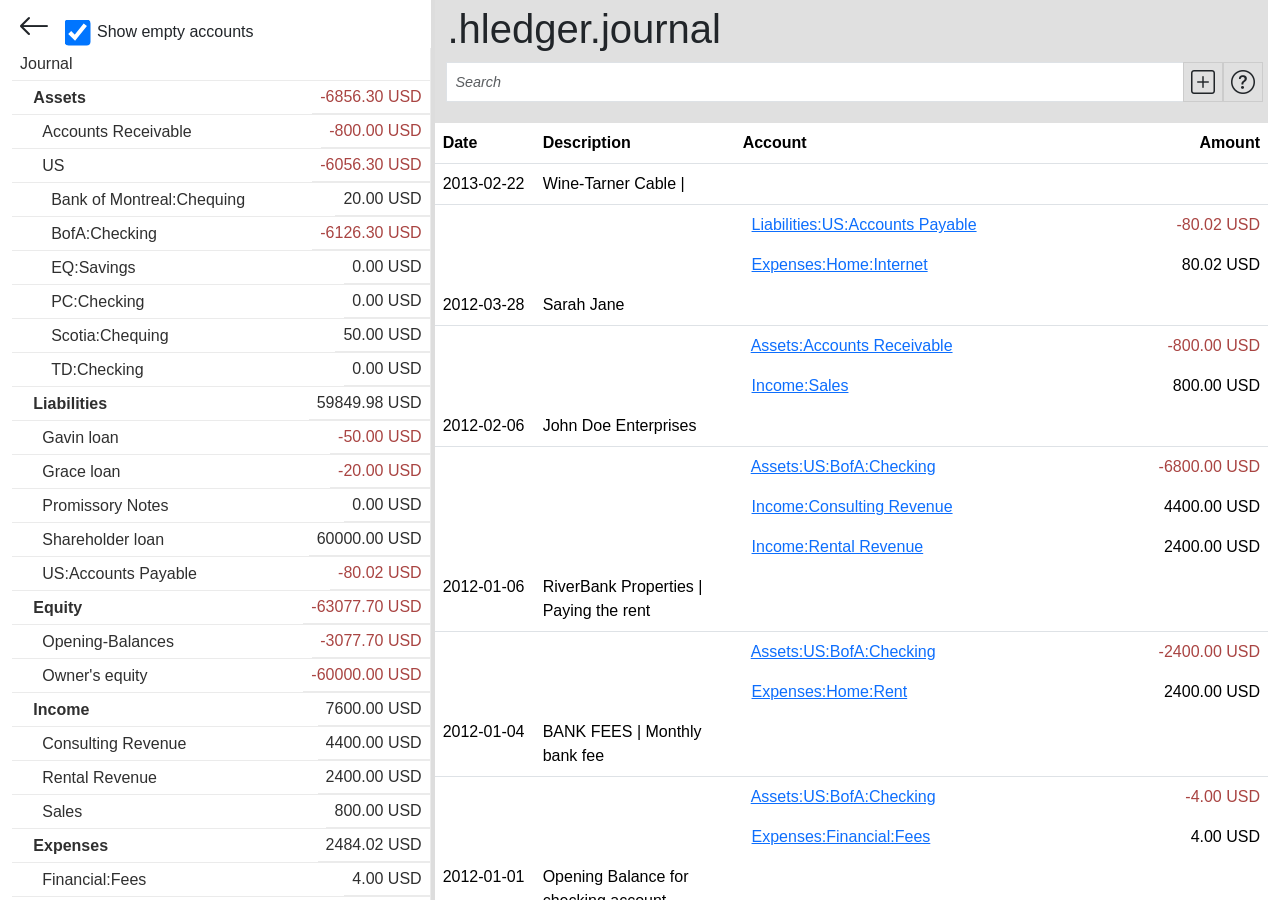
==== journal.html @ 58e833ba "Added journal.html to fix the home button bug" ====
<!DOCTYPE html>
<!-- saved from url=(0029)/journal -->
<html class="js" lang="en"><!--<![endif]--><head><meta http-equiv="Content-Type" content="text/html; charset=UTF-8"><script>setInterval(function(){var x;if(window.XMLHttpRequest){x=new XMLHttpRequest();}else{x=new ActiveXObject("Microsoft.XMLHTTP");}x.open("GET","/_ping?" + (new Date()).getTime(),true);x.send();},60000)</script><title>journal - hledger-web</title><meta name="description" content=""><meta name="author" content=""><meta name="viewport" content="width=device-width,initial-scale=1"><script type="text/javascript" src="./index_files/bootstrap.bundle.min.js.download"></script>
<link rel="stylesheet" href="./index_files/bootstrap.min.css"><link rel="stylesheet" href="./index_files/bootstrap-icons.css"><link rel="stylesheet" href="./index_files/hledger.css"><!--[if lt IE 9]><script src="http://html5shiv.googlecode.com/svn/trunk/html5.js"></script><![endif]--><script>document.documentElement.className = document.documentElement.className.replace(/\bno-js\b/,'js');document.hledgerWebBaseurl = ''; // save for binding keys later</script></head><body class="sidebar-open"><div class="container-fluid"><script src="./index_files/chart.umd.min.js.download"></script>
<script src="./index_files/chartjs-adapter-date-fns.bundle.min.js.download"></script>
<div id="top-left-controls"><button class="btn btn-default close-sidebar-arrow-desktop" type="button" onclick="sidebarToggle()" title="Close Sidebar
Keyboard shortcut: s" aria-label="Close Sidebar"><span class="bi bi-arrow-left" aria-hidden="true"></span>
</button>
<button class="btn btn-default open-sidebar-arrow" type="button" onclick="sidebarToggle()" title="Open Sidebar
Keyboard shortcut: s" aria-label="Open Sidebar"><span class="bi bi-layout-text-sidebar-reverse" aria-hidden="true"></span>
</button>
<input class="empty-account-checkbox" type="checkbox" id="hideEmptyAccountsDesktop" value="Toggle Empty Accounts" checked="" onchange="emptyAccountsToggleCheckbox(event)" title="Toggles Empty Accounts
Keyboard shortcut: e">
<label for="hideEmptyAccountsDesktop" title="Show empty accounts
Keyboard shortcut: e">Show empty accounts</label>
</div>
<button class="btn btn-default mobile-menu-btn mobile-menu-btn-home" type="button" onclick="sidebarToggle()" title="Open Sidebar" aria-label="Open Sidebar"><span class="bi bi-list" aria-hidden="true"></span>
</button>
<div class="page-container"><nav class="sidebar-offcanvas col-md-4 col-sm-4" id="sidebar-menu"><button class="btn btn-default close-sidebar-arrow-mobile" type="button" onclick="sidebarToggle()" title="Close Sidebar" aria-label="Close Sidebar"><span class="bi bi-arrow-left" aria-hidden="true"></span>
</button>
<input class="empty-account-checkbox-mobile" type="checkbox" id="hideEmptyAccountsMobile" value="Toggle Empty Accounts" checked="" onchange="emptyAccountsToggleCheckbox(event)" title="Show Empty Accounts
Keyboard shortcut: e">
<label for="hideEmptyAccountsMobile" title="Show empty accounts
Keyboard shortcut: e">Show empty accounts</label>
<table class="main-menu table"><tbody><tr class="inacct" style="cursor: pointer;"><td class="top acct"><a class="inacct" href="journal" title="Show general journal entries, most recent first">Journal</a>
</td>
<td class="top"></td>
</tr>
<tr style="cursor: pointer;"><td class="acct "><div class="ff-wrapper">&nbsp;&nbsp;
<a class="acct-name top-level-with-subs" href="register?q=inacct%3AAssets%20" title="Show transactions affecting this account and subaccounts" data-account-name="Assets">Assets</a>
<a class="only hidden-sm hidden-xs" href="register?q=inacctonly%3AAssets%20" title="Show transactions affecting this account but not subaccounts">only</a>
</div>
</td>
<td class="amount"><a href="register?q=inacct%3AAssets%20" title="Show transactions affecting this account and subaccounts"><span class="negative amount">-6856.30 USD</span><br></a>
</td>
</tr>
<tr style="cursor: pointer;"><td class="acct "><div class="ff-wrapper">&nbsp;&nbsp;&nbsp;&nbsp;
<a class="acct-name" href="register?q=inacct%3A%22Assets%3AAccounts%20Receivable%22%20" title="Show transactions affecting this account and subaccounts" data-account-name="Assets:Accounts Receivable">Accounts Receivable</a>
</div>
</td>
<td class="amount"><a href="register?q=inacct%3A%22Assets%3AAccounts%20Receivable%22%20" title="Show transactions affecting this account and subaccounts"><span class="negative amount">-800.00 USD</span><br></a>
</td>
</tr>
<tr style="cursor: pointer;"><td class="acct "><div class="ff-wrapper">&nbsp;&nbsp;&nbsp;&nbsp;
<a class="acct-name" href="register?q=inacct%3AAssets%3AUS%20" title="Show transactions affecting this account and subaccounts" data-account-name="Assets:US">US</a>
<a class="only hidden-sm hidden-xs" href="register?q=inacctonly%3AAssets%3AUS%20" title="Show transactions affecting this account but not subaccounts">only</a>
</div>
</td>
<td class="amount"><a href="register?q=inacct%3AAssets%3AUS%20" title="Show transactions affecting this account and subaccounts"><span class="negative amount">-6056.30 USD</span><br></a>
</td>
</tr>
<tr style="cursor: pointer;"><td class="acct "><div class="ff-wrapper">&nbsp;&nbsp;&nbsp;&nbsp;&nbsp;&nbsp;
<a class="acct-name" href="register?q=inacct%3A%22Assets%3AUS%3ABank%20of%20Montreal%3AChequing%22%20" title="Show transactions affecting this account and subaccounts" data-account-name="Assets:US:Bank of Montreal:Chequing">Bank of Montreal:Chequing</a>
</div>
</td>
<td class="amount"><a href="register?q=inacct%3A%22Assets%3AUS%3ABank%20of%20Montreal%3AChequing%22%20" title="Show transactions affecting this account and subaccounts"><span class="positive amount">20.00 USD</span><br></a>
</td>
</tr>
<tr style="cursor: pointer;"><td class="acct "><div class="ff-wrapper">&nbsp;&nbsp;&nbsp;&nbsp;&nbsp;&nbsp;
<a class="acct-name" href="register?q=inacct%3AAssets%3AUS%3ABofA%3AChecking%20" title="Show transactions affecting this account and subaccounts" data-account-name="Assets:US:BofA:Checking">BofA:Checking</a>
</div>
</td>
<td class="amount"><a href="register?q=inacct%3AAssets%3AUS%3ABofA%3AChecking%20" title="Show transactions affecting this account and subaccounts"><span class="negative amount">-6126.30 USD</span><br></a>
</td>
</tr>
<tr style="cursor: pointer;"><td class="acct empty"><div class="ff-wrapper">&nbsp;&nbsp;&nbsp;&nbsp;&nbsp;&nbsp;
<a class="acct-name" href="register?q=inacct%3AAssets%3AUS%3AEQ%3ASavings%20" title="Show transactions affecting this account and subaccounts" data-account-name="Assets:US:EQ:Savings">EQ:Savings</a>
</div>
</td>
<td class="amount"><a href="register?q=inacct%3AAssets%3AUS%3AEQ%3ASavings%20" title="Show transactions affecting this account and subaccounts"><span class="positive amount">0.00 USD</span><br></a>
</td>
</tr>
<tr style="cursor: pointer;"><td class="acct empty"><div class="ff-wrapper">&nbsp;&nbsp;&nbsp;&nbsp;&nbsp;&nbsp;
<a class="acct-name" href="register?q=inacct%3AAssets%3AUS%3APC%3AChecking%20" title="Show transactions affecting this account and subaccounts" data-account-name="Assets:US:PC:Checking">PC:Checking</a>
</div>
</td>
<td class="amount"><a href="register?q=inacct%3AAssets%3AUS%3APC%3AChecking%20" title="Show transactions affecting this account and subaccounts"><span class="positive amount">0.00 USD</span><br></a>
</td>
</tr>
<tr style="cursor: pointer;"><td class="acct "><div class="ff-wrapper">&nbsp;&nbsp;&nbsp;&nbsp;&nbsp;&nbsp;
<a class="acct-name" href="register?q=inacct%3AAssets%3AUS%3AScotia%3AChequing%20" title="Show transactions affecting this account and subaccounts" data-account-name="Assets:US:Scotia:Chequing">Scotia:Chequing</a>
</div>
</td>
<td class="amount"><a href="register?q=inacct%3AAssets%3AUS%3AScotia%3AChequing%20" title="Show transactions affecting this account and subaccounts"><span class="positive amount">50.00 USD</span><br></a>
</td>
</tr>
<tr style="cursor: pointer;"><td class="acct empty"><div class="ff-wrapper">&nbsp;&nbsp;&nbsp;&nbsp;&nbsp;&nbsp;
<a class="acct-name" href="register?q=inacct%3AAssets%3AUS%3ATD%3AChecking%20" title="Show transactions affecting this account and subaccounts" data-account-name="Assets:US:TD:Checking">TD:Checking</a>
</div>
</td>
<td class="amount"><a href="register?q=inacct%3AAssets%3AUS%3ATD%3AChecking%20" title="Show transactions affecting this account and subaccounts"><span class="positive amount">0.00 USD</span><br></a>
</td>
</tr>
<tr style="cursor: pointer;"><td class="acct "><div class="ff-wrapper">&nbsp;&nbsp;
<a class="acct-name top-level-with-subs" href="register?q=inacct%3ALiabilities%20" title="Show transactions affecting this account and subaccounts" data-account-name="Liabilities">Liabilities</a>
<a class="only hidden-sm hidden-xs" href="register?q=inacctonly%3ALiabilities%20" title="Show transactions affecting this account but not subaccounts">only</a>
</div>
</td>
<td class="amount"><a href="register?q=inacct%3ALiabilities%20" title="Show transactions affecting this account and subaccounts"><span class="positive amount">59849.98 USD</span><br></a>
</td>
</tr>
<tr style="cursor: pointer;"><td class="acct "><div class="ff-wrapper">&nbsp;&nbsp;&nbsp;&nbsp;
<a class="acct-name" href="register?q=inacct%3A%22Liabilities%3AGavin%20loan%22%20" title="Show transactions affecting this account and subaccounts" data-account-name="Liabilities:Gavin loan">Gavin loan</a>
</div>
</td>
<td class="amount"><a href="register?q=inacct%3A%22Liabilities%3AGavin%20loan%22%20" title="Show transactions affecting this account and subaccounts"><span class="negative amount">-50.00 USD</span><br></a>
</td>
</tr>
<tr style="cursor: pointer;"><td class="acct "><div class="ff-wrapper">&nbsp;&nbsp;&nbsp;&nbsp;
<a class="acct-name" href="register?q=inacct%3A%22Liabilities%3AGrace%20loan%22%20" title="Show transactions affecting this account and subaccounts" data-account-name="Liabilities:Grace loan">Grace loan</a>
</div>
</td>
<td class="amount"><a href="register?q=inacct%3A%22Liabilities%3AGrace%20loan%22%20" title="Show transactions affecting this account and subaccounts"><span class="negative amount">-20.00 USD</span><br></a>
</td>
</tr>
<tr style="cursor: pointer;"><td class="acct empty"><div class="ff-wrapper">&nbsp;&nbsp;&nbsp;&nbsp;
<a class="acct-name" href="register?q=inacct%3A%22Liabilities%3APromissory%20Notes%22%20" title="Show transactions affecting this account and subaccounts" data-account-name="Liabilities:Promissory Notes">Promissory Notes</a>
</div>
</td>
<td class="amount"><a href="register?q=inacct%3A%22Liabilities%3APromissory%20Notes%22%20" title="Show transactions affecting this account and subaccounts"><span class="positive amount">0.00 USD</span><br></a>
</td>
</tr>
<tr style="cursor: pointer;"><td class="acct "><div class="ff-wrapper">&nbsp;&nbsp;&nbsp;&nbsp;
<a class="acct-name" href="register?q=inacct%3A%22Liabilities%3AShareholder%20loan%22%20" title="Show transactions affecting this account and subaccounts" data-account-name="Liabilities:Shareholder loan">Shareholder loan</a>
</div>
</td>
<td class="amount"><a href="register?q=inacct%3A%22Liabilities%3AShareholder%20loan%22%20" title="Show transactions affecting this account and subaccounts"><span class="positive amount">60000.00 USD</span><br></a>
</td>
</tr>
<tr style="cursor: pointer;"><td class="acct "><div class="ff-wrapper">&nbsp;&nbsp;&nbsp;&nbsp;
<a class="acct-name" href="register?q=inacct%3A%22Liabilities%3AUS%3AAccounts%20Payable%22%20" title="Show transactions affecting this account and subaccounts" data-account-name="Liabilities:US:Accounts Payable">US:Accounts Payable</a>
</div>
</td>
<td class="amount"><a href="register?q=inacct%3A%22Liabilities%3AUS%3AAccounts%20Payable%22%20" title="Show transactions affecting this account and subaccounts"><span class="negative amount">-80.02 USD</span><br></a>
</td>
</tr>
<tr style="cursor: pointer;"><td class="acct "><div class="ff-wrapper">&nbsp;&nbsp;
<a class="acct-name top-level-with-subs" href="register?q=inacct%3AEquity%20" title="Show transactions affecting this account and subaccounts" data-account-name="Equity">Equity</a>
<a class="only hidden-sm hidden-xs" href="register?q=inacctonly%3AEquity%20" title="Show transactions affecting this account but not subaccounts">only</a>
</div>
</td>
<td class="amount"><a href="register?q=inacct%3AEquity%20" title="Show transactions affecting this account and subaccounts"><span class="negative amount">-63077.70 USD</span><br></a>
</td>
</tr>
<tr style="cursor: pointer;"><td class="acct "><div class="ff-wrapper">&nbsp;&nbsp;&nbsp;&nbsp;
<a class="acct-name" href="register?q=inacct%3AEquity%3AOpening-Balances%20" title="Show transactions affecting this account and subaccounts" data-account-name="Equity:Opening-Balances">Opening-Balances</a>
</div>
</td>
<td class="amount"><a href="register?q=inacct%3AEquity%3AOpening-Balances%20" title="Show transactions affecting this account and subaccounts"><span class="negative amount">-3077.70 USD</span><br></a>
</td>
</tr>
<tr style="cursor: pointer;"><td class="acct "><div class="ff-wrapper">&nbsp;&nbsp;&nbsp;&nbsp;
<a class="acct-name" href="register?q=inacct%3A%22Equity%3AOwner%27s%20equity%22%20" title="Show transactions affecting this account and subaccounts" data-account-name="Equity:Owner&#39;s equity">Owner's equity</a>
</div>
</td>
<td class="amount"><a href="register?q=inacct%3A%22Equity%3AOwner%27s%20equity%22%20" title="Show transactions affecting this account and subaccounts"><span class="negative amount">-60000.00 USD</span><br></a>
</td>
</tr>
<tr style="cursor: pointer;"><td class="acct "><div class="ff-wrapper">&nbsp;&nbsp;
<a class="acct-name top-level-with-subs" href="register?q=inacct%3AIncome%20" title="Show transactions affecting this account and subaccounts" data-account-name="Income">Income</a>
<a class="only hidden-sm hidden-xs" href="register?q=inacctonly%3AIncome%20" title="Show transactions affecting this account but not subaccounts">only</a>
</div>
</td>
<td class="amount"><a href="register?q=inacct%3AIncome%20" title="Show transactions affecting this account and subaccounts"><span class="positive amount">7600.00 USD</span><br></a>
</td>
</tr>
<tr style="cursor: pointer;"><td class="acct "><div class="ff-wrapper">&nbsp;&nbsp;&nbsp;&nbsp;
<a class="acct-name" href="register?q=inacct%3A%22Income%3AConsulting%20Revenue%22%20" title="Show transactions affecting this account and subaccounts" data-account-name="Income:Consulting Revenue">Consulting Revenue</a>
</div>
</td>
<td class="amount"><a href="register?q=inacct%3A%22Income%3AConsulting%20Revenue%22%20" title="Show transactions affecting this account and subaccounts"><span class="positive amount">4400.00 USD</span><br></a>
</td>
</tr>
<tr style="cursor: pointer;"><td class="acct "><div class="ff-wrapper">&nbsp;&nbsp;&nbsp;&nbsp;
<a class="acct-name" href="register?q=inacct%3A%22Income%3ARental%20Revenue%22%20" title="Show transactions affecting this account and subaccounts" data-account-name="Income:Rental Revenue">Rental Revenue</a>
</div>
</td>
<td class="amount"><a href="register?q=inacct%3A%22Income%3ARental%20Revenue%22%20" title="Show transactions affecting this account and subaccounts"><span class="positive amount">2400.00 USD</span><br></a>
</td>
</tr>
<tr style="cursor: pointer;"><td class="acct "><div class="ff-wrapper">&nbsp;&nbsp;&nbsp;&nbsp;
<a class="acct-name" href="register?q=inacct%3AIncome%3ASales%20" title="Show transactions affecting this account and subaccounts" data-account-name="Income:Sales">Sales</a>
</div>
</td>
<td class="amount"><a href="register?q=inacct%3AIncome%3ASales%20" title="Show transactions affecting this account and subaccounts"><span class="positive amount">800.00 USD</span><br></a>
</td>
</tr>
<tr style="cursor: pointer;"><td class="acct "><div class="ff-wrapper">&nbsp;&nbsp;
<a class="acct-name top-level-with-subs" href="register?q=inacct%3AExpenses%20" title="Show transactions affecting this account and subaccounts" data-account-name="Expenses">Expenses</a>
<a class="only hidden-sm hidden-xs" href="register?q=inacctonly%3AExpenses%20" title="Show transactions affecting this account but not subaccounts">only</a>
</div>
</td>
<td class="amount"><a href="register?q=inacct%3AExpenses%20" title="Show transactions affecting this account and subaccounts"><span class="positive amount">2484.02 USD</span><br></a>
</td>
</tr>
<tr style="cursor: pointer;"><td class="acct "><div class="ff-wrapper">&nbsp;&nbsp;&nbsp;&nbsp;
<a class="acct-name" href="register?q=inacct%3AExpenses%3AFinancial%3AFees%20" title="Show transactions affecting this account and subaccounts" data-account-name="Expenses:Financial:Fees">Financial:Fees</a>
</div>
</td>
<td class="amount"><a href="register?q=inacct%3AExpenses%3AFinancial%3AFees%20" title="Show transactions affecting this account and subaccounts"><span class="positive amount">4.00 USD</span><br></a>
</td>
</tr>
<tr style="cursor: pointer;"><td class="acct "><div class="ff-wrapper">&nbsp;&nbsp;&nbsp;&nbsp;
<a class="acct-name" href="register?q=inacct%3AExpenses%3AHome%20" title="Show transactions affecting this account and subaccounts" data-account-name="Expenses:Home">Home</a>
<a class="only hidden-sm hidden-xs" href="register?q=inacctonly%3AExpenses%3AHome%20" title="Show transactions affecting this account but not subaccounts">only</a>
</div>
</td>
<td class="amount"><a href="register?q=inacct%3AExpenses%3AHome%20" title="Show transactions affecting this account and subaccounts"><span class="positive amount">2480.02 USD</span><br></a>
</td>
</tr>
<tr style="cursor: pointer;"><td class="acct "><div class="ff-wrapper">&nbsp;&nbsp;&nbsp;&nbsp;&nbsp;&nbsp;
<a class="acct-name" href="register?q=inacct%3AExpenses%3AHome%3AInternet%20" title="Show transactions affecting this account and subaccounts" data-account-name="Expenses:Home:Internet">Internet</a>
</div>
</td>
<td class="amount"><a href="register?q=inacct%3AExpenses%3AHome%3AInternet%20" title="Show transactions affecting this account and subaccounts"><span class="positive amount">80.02 USD</span><br></a>
</td>
</tr>
<tr style="cursor: pointer;"><td class="acct "><div class="ff-wrapper">&nbsp;&nbsp;&nbsp;&nbsp;&nbsp;&nbsp;
<a class="acct-name" href="register?q=inacct%3AExpenses%3AHome%3ARent%20" title="Show transactions affecting this account and subaccounts" data-account-name="Expenses:Home:Rent">Rent</a>
</div>
</td>
<td class="amount"><a href="register?q=inacct%3AExpenses%3AHome%3ARent%20" title="Show transactions affecting this account and subaccounts"><span class="positive amount">2400.00 USD</span><br></a>
</td>
</tr>
<tr style="cursor: pointer;"><td class="acct empty"><div class="ff-wrapper">&nbsp;&nbsp;
<a class="acct-name" href="register?q=inacct%3AA%3AUS%3ATD%20" title="Show transactions affecting this account and subaccounts" data-account-name="A:US:TD">A:US:TD</a>
<a class="only hidden-sm hidden-xs" href="register?q=inacctonly%3AA%3AUS%3ATD%20" title="Show transactions affecting this account but not subaccounts">only</a>
</div>
</td>
<td class="amount"><a href="register?q=inacct%3AA%3AUS%3ATD%20" title="Show transactions affecting this account and subaccounts"><span class="positive amount">0.00 USD</span><br></a>
</td>
</tr>
<tr style="cursor: pointer;"><td class="acct empty"><div class="ff-wrapper">&nbsp;&nbsp;&nbsp;&nbsp;
<a class="acct-name" href="register?q=inacct%3AA%3AUS%3ATD%3AChecking%20" title="Show transactions affecting this account and subaccounts" data-account-name="A:US:TD:Checking">Checking</a>
</div>
</td>
<td class="amount"><a href="register?q=inacct%3AA%3AUS%3ATD%3AChecking%20" title="Show transactions affecting this account and subaccounts"><span class="positive amount">0.00 USD</span><br></a>
</td>
</tr>
<tr style="cursor: pointer;"><td class="acct empty"><div class="ff-wrapper">&nbsp;&nbsp;&nbsp;&nbsp;
<a class="acct-name" href="register?q=inacct%3AA%3AUS%3ATD%3ACheckingH%20" title="Show transactions affecting this account and subaccounts" data-account-name="A:US:TD:CheckingH">CheckingH</a>
</div>
</td>
<td class="amount"><a href="register?q=inacct%3AA%3AUS%3ATD%3ACheckingH%20" title="Show transactions affecting this account and subaccounts"><span class="positive amount">0.00 USD</span><br></a>
</td>
</tr>
<tr style="cursor: pointer;"><td class="acct empty"><div class="ff-wrapper">&nbsp;&nbsp;&nbsp;&nbsp;
<a class="acct-name" href="register?q=inacct%3AA%3AUS%3ATD%3ACheckingb%20" title="Show transactions affecting this account and subaccounts" data-account-name="A:US:TD:Checkingb">Checkingb</a>
</div>
</td>
<td class="amount"><a href="register?q=inacct%3AA%3AUS%3ATD%3ACheckingb%20" title="Show transactions affecting this account and subaccounts"><span class="positive amount">0.00 USD</span><br></a>
</td>
</tr>
<tr style="cursor: pointer;"><td class="acct empty"><div class="ff-wrapper">&nbsp;&nbsp;&nbsp;&nbsp;
<a class="acct-name" href="register?q=inacct%3AA%3AUS%3ATD%3ACheckingd%20" title="Show transactions affecting this account and subaccounts" data-account-name="A:US:TD:Checkingd">Checkingd</a>
</div>
</td>
<td class="amount"><a href="register?q=inacct%3AA%3AUS%3ATD%3ACheckingd%20" title="Show transactions affecting this account and subaccounts"><span class="positive amount">0.00 USD</span><br></a>
</td>
</tr>
<tr style="cursor: pointer;"><td class="acct empty"><div class="ff-wrapper">&nbsp;&nbsp;&nbsp;&nbsp;
<a class="acct-name" href="register?q=inacct%3AA%3AUS%3ATD%3ACheckingf%20" title="Show transactions affecting this account and subaccounts" data-account-name="A:US:TD:Checkingf">Checkingf</a>
</div>
</td>
<td class="amount"><a href="register?q=inacct%3AA%3AUS%3ATD%3ACheckingf%20" title="Show transactions affecting this account and subaccounts"><span class="positive amount">0.00 USD</span><br></a>
</td>
</tr>
<tr style="cursor: pointer;"><td class="acct empty"><div class="ff-wrapper">&nbsp;&nbsp;&nbsp;&nbsp;
<a class="acct-name" href="register?q=inacct%3AA%3AUS%3ATD%3ACheckingj%20" title="Show transactions affecting this account and subaccounts" data-account-name="A:US:TD:Checkingj">Checkingj</a>
</div>
</td>
<td class="amount"><a href="register?q=inacct%3AA%3AUS%3ATD%3ACheckingj%20" title="Show transactions affecting this account and subaccounts"><span class="positive amount">0.00 USD</span><br></a>
</td>
</tr>
<tr style="cursor: pointer;"><td class="acct empty"><div class="ff-wrapper">&nbsp;&nbsp;&nbsp;&nbsp;
<a class="acct-name" href="register?q=inacct%3AA%3AUS%3ATD%3ACheckingl%20" title="Show transactions affecting this account and subaccounts" data-account-name="A:US:TD:Checkingl">Checkingl</a>
</div>
</td>
<td class="amount"><a href="register?q=inacct%3AA%3AUS%3ATD%3ACheckingl%20" title="Show transactions affecting this account and subaccounts"><span class="positive amount">0.00 USD</span><br></a>
</td>
</tr>
<tr style="cursor: pointer;"><td class="acct empty"><div class="ff-wrapper">&nbsp;&nbsp;&nbsp;&nbsp;
<a class="acct-name" href="register?q=inacct%3AA%3AUS%3ATD%3ACheckingn%20" title="Show transactions affecting this account and subaccounts" data-account-name="A:US:TD:Checkingn">Checkingn</a>
</div>
</td>
<td class="amount"><a href="register?q=inacct%3AA%3AUS%3ATD%3ACheckingn%20" title="Show transactions affecting this account and subaccounts"><span class="positive amount">0.00 USD</span><br></a>
</td>
</tr>
<tr style="cursor: pointer;"><td class="acct empty"><div class="ff-wrapper">&nbsp;&nbsp;&nbsp;&nbsp;
<a class="acct-name" href="register?q=inacct%3AA%3AUS%3ATD%3ACheckingp%20" title="Show transactions affecting this account and subaccounts" data-account-name="A:US:TD:Checkingp">Checkingp</a>
</div>
</td>
<td class="amount"><a href="register?q=inacct%3AA%3AUS%3ATD%3ACheckingp%20" title="Show transactions affecting this account and subaccounts"><span class="positive amount">0.00 USD</span><br></a>
</td>
</tr>
<tr style="cursor: pointer;"><td class="acct empty"><div class="ff-wrapper">&nbsp;&nbsp;&nbsp;&nbsp;
<a class="acct-name" href="register?q=inacct%3AA%3AUS%3ATD%3ACheckingr%20" title="Show transactions affecting this account and subaccounts" data-account-name="A:US:TD:Checkingr">Checkingr</a>
</div>
</td>
<td class="amount"><a href="register?q=inacct%3AA%3AUS%3ATD%3ACheckingr%20" title="Show transactions affecting this account and subaccounts"><span class="positive amount">0.00 USD</span><br></a>
</td>
</tr>
<tr style="cursor: pointer;"><td class="acct empty"><div class="ff-wrapper">&nbsp;&nbsp;
<a class="acct-name" href="register?q=inacct%3AB%3AUS%3ATD%20" title="Show transactions affecting this account and subaccounts" data-account-name="B:US:TD">B:US:TD</a>
<a class="only hidden-sm hidden-xs" href="register?q=inacctonly%3AB%3AUS%3ATD%20" title="Show transactions affecting this account but not subaccounts">only</a>
</div>
</td>
<td class="amount"><a href="register?q=inacct%3AB%3AUS%3ATD%20" title="Show transactions affecting this account and subaccounts"><span class="positive amount">0.00 USD</span><br></a>
</td>
</tr>
<tr style="cursor: pointer;"><td class="acct empty"><div class="ff-wrapper">&nbsp;&nbsp;&nbsp;&nbsp;
<a class="acct-name" href="register?q=inacct%3AB%3AUS%3ATD%3ACheckinga%20" title="Show transactions affecting this account and subaccounts" data-account-name="B:US:TD:Checkinga">Checkinga</a>
</div>
</td>
<td class="amount"><a href="register?q=inacct%3AB%3AUS%3ATD%3ACheckinga%20" title="Show transactions affecting this account and subaccounts"><span class="positive amount">0.00 USD</span><br></a>
</td>
</tr>
<tr style="cursor: pointer;"><td class="acct empty"><div class="ff-wrapper">&nbsp;&nbsp;&nbsp;&nbsp;
<a class="acct-name" href="register?q=inacct%3AB%3AUS%3ATD%3ACheckingc%20" title="Show transactions affecting this account and subaccounts" data-account-name="B:US:TD:Checkingc">Checkingc</a>
</div>
</td>
<td class="amount"><a href="register?q=inacct%3AB%3AUS%3ATD%3ACheckingc%20" title="Show transactions affecting this account and subaccounts"><span class="positive amount">0.00 USD</span><br></a>
</td>
</tr>
<tr style="cursor: pointer;"><td class="acct empty"><div class="ff-wrapper">&nbsp;&nbsp;&nbsp;&nbsp;
<a class="acct-name" href="register?q=inacct%3AB%3AUS%3ATD%3ACheckinge%20" title="Show transactions affecting this account and subaccounts" data-account-name="B:US:TD:Checkinge">Checkinge</a>
</div>
</td>
<td class="amount"><a href="register?q=inacct%3AB%3AUS%3ATD%3ACheckinge%20" title="Show transactions affecting this account and subaccounts"><span class="positive amount">0.00 USD</span><br></a>
</td>
</tr>
<tr style="cursor: pointer;"><td class="acct empty"><div class="ff-wrapper">&nbsp;&nbsp;&nbsp;&nbsp;
<a class="acct-name" href="register?q=inacct%3AB%3AUS%3ATD%3ACheckingg%20" title="Show transactions affecting this account and subaccounts" data-account-name="B:US:TD:Checkingg">Checkingg</a>
</div>
</td>
<td class="amount"><a href="register?q=inacct%3AB%3AUS%3ATD%3ACheckingg%20" title="Show transactions affecting this account and subaccounts"><span class="positive amount">0.00 USD</span><br></a>
</td>
</tr>
<tr style="cursor: pointer;"><td class="acct empty"><div class="ff-wrapper">&nbsp;&nbsp;&nbsp;&nbsp;
<a class="acct-name" href="register?q=inacct%3AB%3AUS%3ATD%3ACheckingi%20" title="Show transactions affecting this account and subaccounts" data-account-name="B:US:TD:Checkingi">Checkingi</a>
</div>
</td>
<td class="amount"><a href="register?q=inacct%3AB%3AUS%3ATD%3ACheckingi%20" title="Show transactions affecting this account and subaccounts"><span class="positive amount">0.00 USD</span><br></a>
</td>
</tr>
<tr style="cursor: pointer;"><td class="acct empty"><div class="ff-wrapper">&nbsp;&nbsp;&nbsp;&nbsp;
<a class="acct-name" href="register?q=inacct%3AB%3AUS%3ATD%3ACheckingk%20" title="Show transactions affecting this account and subaccounts" data-account-name="B:US:TD:Checkingk">Checkingk</a>
</div>
</td>
<td class="amount"><a href="register?q=inacct%3AB%3AUS%3ATD%3ACheckingk%20" title="Show transactions affecting this account and subaccounts"><span class="positive amount">0.00 USD</span><br></a>
</td>
</tr>
<tr style="cursor: pointer;"><td class="acct empty"><div class="ff-wrapper">&nbsp;&nbsp;&nbsp;&nbsp;
<a class="acct-name" href="register?q=inacct%3AB%3AUS%3ATD%3ACheckingm%20" title="Show transactions affecting this account and subaccounts" data-account-name="B:US:TD:Checkingm">Checkingm</a>
</div>
</td>
<td class="amount"><a href="register?q=inacct%3AB%3AUS%3ATD%3ACheckingm%20" title="Show transactions affecting this account and subaccounts"><span class="positive amount">0.00 USD</span><br></a>
</td>
</tr>
<tr style="cursor: pointer;"><td class="acct empty"><div class="ff-wrapper">&nbsp;&nbsp;&nbsp;&nbsp;
<a class="acct-name" href="register?q=inacct%3AB%3AUS%3ATD%3ACheckingo%20" title="Show transactions affecting this account and subaccounts" data-account-name="B:US:TD:Checkingo">Checkingo</a>
</div>
</td>
<td class="amount"><a href="register?q=inacct%3AB%3AUS%3ATD%3ACheckingo%20" title="Show transactions affecting this account and subaccounts"><span class="positive amount">0.00 USD</span><br></a>
</td>
</tr>
<tr style="cursor: pointer;"><td class="acct empty"><div class="ff-wrapper">&nbsp;&nbsp;&nbsp;&nbsp;
<a class="acct-name" href="register?q=inacct%3AB%3AUS%3ATD%3ACheckingq%20" title="Show transactions affecting this account and subaccounts" data-account-name="B:US:TD:Checkingq">Checkingq</a>
</div>
</td>
<td class="amount"><a href="register?q=inacct%3AB%3AUS%3ATD%3ACheckingq%20" title="Show transactions affecting this account and subaccounts"><span class="positive amount">0.00 USD</span><br></a>
</td>
</tr>
<tr style="cursor: pointer;"><td class="acct empty"><div class="ff-wrapper">&nbsp;&nbsp;&nbsp;&nbsp;
<a class="acct-name" href="register?q=inacct%3AB%3AUS%3ATD%3ACheckings%20" title="Show transactions affecting this account and subaccounts" data-account-name="B:US:TD:Checkings">Checkings</a>
</div>
</td>
<td class="amount"><a href="register?q=inacct%3AB%3AUS%3ATD%3ACheckings%20" title="Show transactions affecting this account and subaccounts"><span class="positive amount">0.00 USD</span><br></a>
</td>
</tr>
<tr class="total"><td></td>
<td class="amount"><span class="positive amount">0.00 USD</span><br></td>
</tr>
</tbody></table>
</nav>
<div class="resize-handle--x" id="sidebar-resize-handle" data-target="#sidebar-menu"></div>
<main class="col-xs-12 col-md-8 col-sm-8" id="main-content"><header class="sticky-header"><div class="header-flex"><div class="title-row no-home-btn"><h1 class="d-flex align-items-center"><a href="journal#" onclick="location.href = document.hledgerWebBaseurl+&#39;journal&#39;; return false;" title="Go to the General journal
Keyboard shortcut: j">.hledger.journal</a>
</h1>
</div>
<form class="input-group" id="searchform" method="GET"><div class="input-group-prepend"></div>
<label class="sr-only" for="search-input">Search</label>
<input class="form-control" id="search-input" name="q" value="" placeholder="Search" title="Enter hledger search patterns to filter the data below">
<div class="input-group-append"><button class="btn btn-default" type="button" onclick="addformShow()" title="Add a transaction
Keyboard shortcut: a" aria-label="Add Transaction"><span class="bi bi-plus-square" aria-hidden="true"></span>
</button>
<button class="btn btn-default" type="button" data-bs-toggle="modal" data-bs-target="#helpmodal" title="Show search and general help" aria-label="Show Help"><span class="bi bi-question-circle" aria-hidden="true"></span>
</button>
</div>
</form>
</div>
</header>
<section class="table-responsive"><table class="transactionsreport table table-condensed"><thead><tr><th class="date" style="text-align:left;">Date</th>
<th class="description" style="text-align:left;">Description</th>
<th class="account desktop-only" style="text-align:left;">Account</th>
<th class="amount" style="text-align:right;">Amount</th>
</tr></thead>
<tbody><tr class="title" id="transaction-1-7" title="2013-02-22 * Wine-Tarner Cable |
    Liabilities:US:Accounts Payable              -80.02 USD
    Expenses:Home:Internet                        80.02 USD

"><td class="date" nowrap="">2013-02-22</td>
<td class="title-description">Wine-Tarner Cable |</td>
<td></td>
<td class="amount" style="text-align:right;"></td>
</tr>
<tr class="posting"><td><span class="mobile-account"><a href="register?q=inacct%3A%22Liabilities%3AUS%3AAccounts%20Payable%22%20#7" title="Liabilities:US:Accounts Payable">Liabilities:US:Accounts Payable</a>
</span>
</td>
<td></td>
<td class="desktop-only"><span class="desktop-account">&nbsp;
<a href="register?q=inacct%3A%22Liabilities%3AUS%3AAccounts%20Payable%22%20#7" title="Liabilities:US:Accounts Payable">Liabilities:US:Accounts Payable</a>
</span>
</td>
<td class="amount" style="text-align:right;"><span class="negative amount">-80.02 USD</span><br></td>
</tr>
<tr class="posting"><td><span class="mobile-account"><a href="register?q=inacct%3AExpenses%3AHome%3AInternet%20#7" title="Expenses:Home:Internet">Expenses:Home:Internet</a>
</span>
</td>
<td></td>
<td class="desktop-only"><span class="desktop-account">&nbsp;
<a href="register?q=inacct%3AExpenses%3AHome%3AInternet%20#7" title="Expenses:Home:Internet">Expenses:Home:Internet</a>
</span>
</td>
<td class="amount" style="text-align:right;"><span class="positive amount">80.02 USD</span><br></td>
</tr>
<tr class="title" id="transaction-1-6" title="2012-03-28 * Sarah Jane
    Assets:Accounts Receivable                  -800.00 USD
    Income:Sales                                 800.00 USD

"><td class="date" nowrap="">2012-03-28</td>
<td class="title-description">Sarah Jane</td>
<td></td>
<td class="amount" style="text-align:right;"></td>
</tr>
<tr class="posting"><td><span class="mobile-account"><a href="register?q=inacct%3A%22Assets%3AAccounts%20Receivable%22%20#6" title="Assets:Accounts Receivable">Assets:Accounts Receivable</a>
</span>
</td>
<td></td>
<td class="desktop-only"><span class="desktop-account">&nbsp;
<a href="register?q=inacct%3A%22Assets%3AAccounts%20Receivable%22%20#6" title="Assets:Accounts Receivable">Assets:Accounts Receivable</a>
</span>
</td>
<td class="amount" style="text-align:right;"><span class="negative amount">-800.00 USD</span><br></td>
</tr>
<tr class="posting"><td><span class="mobile-account"><a href="register?q=inacct%3AIncome%3ASales%20#6" title="Income:Sales">Income:Sales</a>
</span>
</td>
<td></td>
<td class="desktop-only"><span class="desktop-account">&nbsp;
<a href="register?q=inacct%3AIncome%3ASales%20#6" title="Income:Sales">Income:Sales</a>
</span>
</td>
<td class="amount" style="text-align:right;"><span class="positive amount">800.00 USD</span><br></td>
</tr>
<tr class="title" id="transaction-1-5" title="2012-02-06 * John Doe Enterprises
    Assets:US:BofA:Checking                    -6800.00 USD
    Income:Consulting Revenue                   4400.00 USD
    Income:Rental Revenue                       2400.00 USD

"><td class="date" nowrap="">2012-02-06</td>
<td class="title-description">John Doe Enterprises</td>
<td></td>
<td class="amount" style="text-align:right;"></td>
</tr>
<tr class="posting"><td><span class="mobile-account"><a href="register?q=inacct%3AAssets%3AUS%3ABofA%3AChecking%20#5" title="Assets:US:BofA:Checking">Assets:US:BofA:Checking</a>
</span>
</td>
<td></td>
<td class="desktop-only"><span class="desktop-account">&nbsp;
<a href="register?q=inacct%3AAssets%3AUS%3ABofA%3AChecking%20#5" title="Assets:US:BofA:Checking">Assets:US:BofA:Checking</a>
</span>
</td>
<td class="amount" style="text-align:right;"><span class="negative amount">-6800.00 USD</span><br></td>
</tr>
<tr class="posting"><td><span class="mobile-account"><a href="register?q=inacct%3A%22Income%3AConsulting%20Revenue%22%20#5" title="Income:Consulting Revenue">Income:Consulting Revenue</a>
</span>
</td>
<td></td>
<td class="desktop-only"><span class="desktop-account">&nbsp;
<a href="register?q=inacct%3A%22Income%3AConsulting%20Revenue%22%20#5" title="Income:Consulting Revenue">Income:Consulting Revenue</a>
</span>
</td>
<td class="amount" style="text-align:right;"><span class="positive amount">4400.00 USD</span><br></td>
</tr>
<tr class="posting"><td><span class="mobile-account"><a href="register?q=inacct%3A%22Income%3ARental%20Revenue%22%20#5" title="Income:Rental Revenue">Income:Rental Revenue</a>
</span>
</td>
<td></td>
<td class="desktop-only"><span class="desktop-account">&nbsp;
<a href="register?q=inacct%3A%22Income%3ARental%20Revenue%22%20#5" title="Income:Rental Revenue">Income:Rental Revenue</a>
</span>
</td>
<td class="amount" style="text-align:right;"><span class="positive amount">2400.00 USD</span><br></td>
</tr>
<tr class="title" id="transaction-1-4" title="2012-01-06 * RiverBank Properties | Paying the rent
    Assets:US:BofA:Checking                    -2400.00 USD
    Expenses:Home:Rent                          2400.00 USD

"><td class="date" nowrap="">2012-01-06</td>
<td class="title-description">RiverBank Properties | Paying the rent</td>
<td></td>
<td class="amount" style="text-align:right;"></td>
</tr>
<tr class="posting"><td><span class="mobile-account"><a href="register?q=inacct%3AAssets%3AUS%3ABofA%3AChecking%20#4" title="Assets:US:BofA:Checking">Assets:US:BofA:Checking</a>
</span>
</td>
<td></td>
<td class="desktop-only"><span class="desktop-account">&nbsp;
<a href="register?q=inacct%3AAssets%3AUS%3ABofA%3AChecking%20#4" title="Assets:US:BofA:Checking">Assets:US:BofA:Checking</a>
</span>
</td>
<td class="amount" style="text-align:right;"><span class="negative amount">-2400.00 USD</span><br></td>
</tr>
<tr class="posting"><td><span class="mobile-account"><a href="register?q=inacct%3AExpenses%3AHome%3ARent%20#4" title="Expenses:Home:Rent">Expenses:Home:Rent</a>
</span>
</td>
<td></td>
<td class="desktop-only"><span class="desktop-account">&nbsp;
<a href="register?q=inacct%3AExpenses%3AHome%3ARent%20#4" title="Expenses:Home:Rent">Expenses:Home:Rent</a>
</span>
</td>
<td class="amount" style="text-align:right;"><span class="positive amount">2400.00 USD</span><br></td>
</tr>
<tr class="title" id="transaction-1-3" title="2012-01-04 * BANK FEES | Monthly bank fee
    Assets:US:BofA:Checking                       -4.00 USD
    Expenses:Financial:Fees                        4.00 USD

"><td class="date" nowrap="">2012-01-04</td>
<td class="title-description">BANK FEES | Monthly bank fee</td>
<td></td>
<td class="amount" style="text-align:right;"></td>
</tr>
<tr class="posting"><td><span class="mobile-account"><a href="register?q=inacct%3AAssets%3AUS%3ABofA%3AChecking%20#3" title="Assets:US:BofA:Checking">Assets:US:BofA:Checking</a>
</span>
</td>
<td></td>
<td class="desktop-only"><span class="desktop-account">&nbsp;
<a href="register?q=inacct%3AAssets%3AUS%3ABofA%3AChecking%20#3" title="Assets:US:BofA:Checking">Assets:US:BofA:Checking</a>
</span>
</td>
<td class="amount" style="text-align:right;"><span class="negative amount">-4.00 USD</span><br></td>
</tr>
<tr class="posting"><td><span class="mobile-account"><a href="register?q=inacct%3AExpenses%3AFinancial%3AFees%20#3" title="Expenses:Financial:Fees">Expenses:Financial:Fees</a>
</span>
</td>
<td></td>
<td class="desktop-only"><span class="desktop-account">&nbsp;
<a href="register?q=inacct%3AExpenses%3AFinancial%3AFees%20#3" title="Expenses:Financial:Fees">Expenses:Financial:Fees</a>
</span>
</td>
<td class="amount" style="text-align:right;"><span class="positive amount">4.00 USD</span><br></td>
</tr>
<tr class="title" id="transaction-1-2" title="2012-01-01 * Opening Balance for checking account
    Assets:US:BofA:Checking                     3077.70 USD
    Equity:Opening-Balances                    -3077.70 USD

"><td class="date" nowrap="">2012-01-01</td>
<td class="title-description">Opening Balance for checking account</td>
<td></td>
<td class="amount" style="text-align:right;"></td>
</tr>
<tr class="posting"><td><span class="mobile-account"><a href="register?q=inacct%3AAssets%3AUS%3ABofA%3AChecking%20#2" title="Assets:US:BofA:Checking">Assets:US:BofA:Checking</a>
</span>
</td>
<td></td>
<td class="desktop-only"><span class="desktop-account">&nbsp;
<a href="register?q=inacct%3AAssets%3AUS%3ABofA%3AChecking%20#2" title="Assets:US:BofA:Checking">Assets:US:BofA:Checking</a>
</span>
</td>
<td class="amount" style="text-align:right;"><span class="positive amount">3077.70 USD</span><br></td>
</tr>
<tr class="posting"><td><span class="mobile-account"><a href="register?q=inacct%3AEquity%3AOpening-Balances%20#2" title="Equity:Opening-Balances">Equity:Opening-Balances</a>
</span>
</td>
<td></td>
<td class="desktop-only"><span class="desktop-account">&nbsp;
<a href="register?q=inacct%3AEquity%3AOpening-Balances%20#2" title="Equity:Opening-Balances">Equity:Opening-Balances</a>
</span>
</td>
<td class="amount" style="text-align:right;"><span class="negative amount">-3077.70 USD</span><br></td>
</tr>
<tr class="title" id="transaction-1-1" title="2012-01-01 * Opening Balances for checking account
    Assets:US:TD:Checking                          0.00 USD
    Assets:US:PC:Checking                          0.00 USD
    Assets:US:EQ:Savings                           0.00 USD
    Assets:US:Scotia:Chequing                     50.00 USD
    Assets:US:Bank of Montreal:Chequing           20.00 USD
    Liabilities:Promissory Notes                   0.00 USD
    Liabilities:Gavin loan                       -50.00 USD
    Liabilities:Grace loan                       -20.00 USD
    Liabilities:Shareholder loan               60000.00 USD
    Equity:Owner&#39;s equity                     -60000.00 USD
    A:US:TD:Checking                               0.00 USD
    B:US:TD:Checkinga                              0.00 USD
    A:US:TD:Checkingb                              0.00 USD
    B:US:TD:Checkingc                              0.00 USD
    A:US:TD:Checkingd                              0.00 USD
    B:US:TD:Checkinge                              0.00 USD
    A:US:TD:Checkingf                              0.00 USD
    B:US:TD:Checkingg                              0.00 USD
    A:US:TD:CheckingH                              0.00 USD
    B:US:TD:Checkingi                              0.00 USD
    A:US:TD:Checkingj                              0.00 USD
    B:US:TD:Checkingk                              0.00 USD
    A:US:TD:Checkingl                              0.00 USD
    B:US:TD:Checkingm                              0.00 USD
    A:US:TD:Checkingn                              0.00 USD
    B:US:TD:Checkingo                              0.00 USD
    A:US:TD:Checkingp                              0.00 USD
    B:US:TD:Checkingq                              0.00 USD
    A:US:TD:Checkingr                              0.00 USD
    B:US:TD:Checkings                              0.00 USD

"><td class="date" nowrap="">2012-01-01</td>
<td class="title-description">Opening Balances for checking account</td>
<td></td>
<td class="amount" style="text-align:right;"></td>
</tr>
<tr class="posting"><td><span class="mobile-account"><a href="register?q=inacct%3AAssets%3AUS%3ATD%3AChecking%20#1" title="Assets:US:TD:Checking">Assets:US:TD:Checking</a>
</span>
</td>
<td></td>
<td class="desktop-only"><span class="desktop-account">&nbsp;
<a href="register?q=inacct%3AAssets%3AUS%3ATD%3AChecking%20#1" title="Assets:US:TD:Checking">Assets:US:TD:Checking</a>
</span>
</td>
<td class="amount" style="text-align:right;"><span class="positive amount">0.00 USD</span><br></td>
</tr>
<tr class="posting"><td><span class="mobile-account"><a href="register?q=inacct%3AAssets%3AUS%3APC%3AChecking%20#1" title="Assets:US:PC:Checking">Assets:US:PC:Checking</a>
</span>
</td>
<td></td>
<td class="desktop-only"><span class="desktop-account">&nbsp;
<a href="register?q=inacct%3AAssets%3AUS%3APC%3AChecking%20#1" title="Assets:US:PC:Checking">Assets:US:PC:Checking</a>
</span>
</td>
<td class="amount" style="text-align:right;"><span class="positive amount">0.00 USD</span><br></td>
</tr>
<tr class="posting"><td><span class="mobile-account"><a href="register?q=inacct%3AAssets%3AUS%3AEQ%3ASavings%20#1" title="Assets:US:EQ:Savings">Assets:US:EQ:Savings</a>
</span>
</td>
<td></td>
<td class="desktop-only"><span class="desktop-account">&nbsp;
<a href="register?q=inacct%3AAssets%3AUS%3AEQ%3ASavings%20#1" title="Assets:US:EQ:Savings">Assets:US:EQ:Savings</a>
</span>
</td>
<td class="amount" style="text-align:right;"><span class="positive amount">0.00 USD</span><br></td>
</tr>
<tr class="posting"><td><span class="mobile-account"><a href="register?q=inacct%3AAssets%3AUS%3AScotia%3AChequing%20#1" title="Assets:US:Scotia:Chequing">Assets:US:Scotia:Chequing</a>
</span>
</td>
<td></td>
<td class="desktop-only"><span class="desktop-account">&nbsp;
<a href="register?q=inacct%3AAssets%3AUS%3AScotia%3AChequing%20#1" title="Assets:US:Scotia:Chequing">Assets:US:Scotia:Chequing</a>
</span>
</td>
<td class="amount" style="text-align:right;"><span class="positive amount">50.00 USD</span><br></td>
</tr>
<tr class="posting"><td><span class="mobile-account"><a href="register?q=inacct%3A%22Assets%3AUS%3ABank%20of%20Montreal%3AChequing%22%20#1" title="Assets:US:Bank of Montreal:Chequing">Assets:US:Bank of Montreal:Chequing</a>
</span>
</td>
<td></td>
<td class="desktop-only"><span class="desktop-account">&nbsp;
<a href="register?q=inacct%3A%22Assets%3AUS%3ABank%20of%20Montreal%3AChequing%22%20#1" title="Assets:US:Bank of Montreal:Chequing">Assets:US:Bank of Montreal:Chequing</a>
</span>
</td>
<td class="amount" style="text-align:right;"><span class="positive amount">20.00 USD</span><br></td>
</tr>
<tr class="posting"><td><span class="mobile-account"><a href="register?q=inacct%3A%22Liabilities%3APromissory%20Notes%22%20#1" title="Liabilities:Promissory Notes">Liabilities:Promissory Notes</a>
</span>
</td>
<td></td>
<td class="desktop-only"><span class="desktop-account">&nbsp;
<a href="register?q=inacct%3A%22Liabilities%3APromissory%20Notes%22%20#1" title="Liabilities:Promissory Notes">Liabilities:Promissory Notes</a>
</span>
</td>
<td class="amount" style="text-align:right;"><span class="positive amount">0.00 USD</span><br></td>
</tr>
<tr class="posting"><td><span class="mobile-account"><a href="register?q=inacct%3A%22Liabilities%3AGavin%20loan%22%20#1" title="Liabilities:Gavin loan">Liabilities:Gavin loan</a>
</span>
</td>
<td></td>
<td class="desktop-only"><span class="desktop-account">&nbsp;
<a href="register?q=inacct%3A%22Liabilities%3AGavin%20loan%22%20#1" title="Liabilities:Gavin loan">Liabilities:Gavin loan</a>
</span>
</td>
<td class="amount" style="text-align:right;"><span class="negative amount">-50.00 USD</span><br></td>
</tr>
<tr class="posting"><td><span class="mobile-account"><a href="register?q=inacct%3A%22Liabilities%3AGrace%20loan%22%20#1" title="Liabilities:Grace loan">Liabilities:Grace loan</a>
</span>
</td>
<td></td>
<td class="desktop-only"><span class="desktop-account">&nbsp;
<a href="register?q=inacct%3A%22Liabilities%3AGrace%20loan%22%20#1" title="Liabilities:Grace loan">Liabilities:Grace loan</a>
</span>
</td>
<td class="amount" style="text-align:right;"><span class="negative amount">-20.00 USD</span><br></td>
</tr>
<tr class="posting"><td><span class="mobile-account"><a href="register?q=inacct%3A%22Liabilities%3AShareholder%20loan%22%20#1" title="Liabilities:Shareholder loan">Liabilities:Shareholder loan</a>
</span>
</td>
<td></td>
<td class="desktop-only"><span class="desktop-account">&nbsp;
<a href="register?q=inacct%3A%22Liabilities%3AShareholder%20loan%22%20#1" title="Liabilities:Shareholder loan">Liabilities:Shareholder loan</a>
</span>
</td>
<td class="amount" style="text-align:right;"><span class="positive amount">60000.00 USD</span><br></td>
</tr>
<tr class="posting"><td><span class="mobile-account"><a href="register?q=inacct%3A%22Equity%3AOwner%27s%20equity%22%20#1" title="Equity:Owner&#39;s equity">Equity:Owner's equity</a>
</span>
</td>
<td></td>
<td class="desktop-only"><span class="desktop-account">&nbsp;
<a href="register?q=inacct%3A%22Equity%3AOwner%27s%20equity%22%20#1" title="Equity:Owner&#39;s equity">Equity:Owner's equity</a>
</span>
</td>
<td class="amount" style="text-align:right;"><span class="negative amount">-60000.00 USD</span><br></td>
</tr>
<tr class="posting"><td><span class="mobile-account"><a href="register?q=inacct%3AA%3AUS%3ATD%3AChecking%20#1" title="A:US:TD:Checking">A:US:TD:Checking</a>
</span>
</td>
<td></td>
<td class="desktop-only"><span class="desktop-account">&nbsp;
<a href="register?q=inacct%3AA%3AUS%3ATD%3AChecking%20#1" title="A:US:TD:Checking">A:US:TD:Checking</a>
</span>
</td>
<td class="amount" style="text-align:right;"><span class="positive amount">0.00 USD</span><br></td>
</tr>
<tr class="posting"><td><span class="mobile-account"><a href="register?q=inacct%3AB%3AUS%3ATD%3ACheckinga%20#1" title="B:US:TD:Checkinga">B:US:TD:Checkinga</a>
</span>
</td>
<td></td>
<td class="desktop-only"><span class="desktop-account">&nbsp;
<a href="register?q=inacct%3AB%3AUS%3ATD%3ACheckinga%20#1" title="B:US:TD:Checkinga">B:US:TD:Checkinga</a>
</span>
</td>
<td class="amount" style="text-align:right;"><span class="positive amount">0.00 USD</span><br></td>
</tr>
<tr class="posting"><td><span class="mobile-account"><a href="register?q=inacct%3AA%3AUS%3ATD%3ACheckingb%20#1" title="A:US:TD:Checkingb">A:US:TD:Checkingb</a>
</span>
</td>
<td></td>
<td class="desktop-only"><span class="desktop-account">&nbsp;
<a href="register?q=inacct%3AA%3AUS%3ATD%3ACheckingb%20#1" title="A:US:TD:Checkingb">A:US:TD:Checkingb</a>
</span>
</td>
<td class="amount" style="text-align:right;"><span class="positive amount">0.00 USD</span><br></td>
</tr>
<tr class="posting"><td><span class="mobile-account"><a href="register?q=inacct%3AB%3AUS%3ATD%3ACheckingc%20#1" title="B:US:TD:Checkingc">B:US:TD:Checkingc</a>
</span>
</td>
<td></td>
<td class="desktop-only"><span class="desktop-account">&nbsp;
<a href="register?q=inacct%3AB%3AUS%3ATD%3ACheckingc%20#1" title="B:US:TD:Checkingc">B:US:TD:Checkingc</a>
</span>
</td>
<td class="amount" style="text-align:right;"><span class="positive amount">0.00 USD</span><br></td>
</tr>
<tr class="posting"><td><span class="mobile-account"><a href="register?q=inacct%3AA%3AUS%3ATD%3ACheckingd%20#1" title="A:US:TD:Checkingd">A:US:TD:Checkingd</a>
</span>
</td>
<td></td>
<td class="desktop-only"><span class="desktop-account">&nbsp;
<a href="register?q=inacct%3AA%3AUS%3ATD%3ACheckingd%20#1" title="A:US:TD:Checkingd">A:US:TD:Checkingd</a>
</span>
</td>
<td class="amount" style="text-align:right;"><span class="positive amount">0.00 USD</span><br></td>
</tr>
<tr class="posting"><td><span class="mobile-account"><a href="register?q=inacct%3AB%3AUS%3ATD%3ACheckinge%20#1" title="B:US:TD:Checkinge">B:US:TD:Checkinge</a>
</span>
</td>
<td></td>
<td class="desktop-only"><span class="desktop-account">&nbsp;
<a href="register?q=inacct%3AB%3AUS%3ATD%3ACheckinge%20#1" title="B:US:TD:Checkinge">B:US:TD:Checkinge</a>
</span>
</td>
<td class="amount" style="text-align:right;"><span class="positive amount">0.00 USD</span><br></td>
</tr>
<tr class="posting"><td><span class="mobile-account"><a href="register?q=inacct%3AA%3AUS%3ATD%3ACheckingf%20#1" title="A:US:TD:Checkingf">A:US:TD:Checkingf</a>
</span>
</td>
<td></td>
<td class="desktop-only"><span class="desktop-account">&nbsp;
<a href="register?q=inacct%3AA%3AUS%3ATD%3ACheckingf%20#1" title="A:US:TD:Checkingf">A:US:TD:Checkingf</a>
</span>
</td>
<td class="amount" style="text-align:right;"><span class="positive amount">0.00 USD</span><br></td>
</tr>
<tr class="posting"><td><span class="mobile-account"><a href="register?q=inacct%3AB%3AUS%3ATD%3ACheckingg%20#1" title="B:US:TD:Checkingg">B:US:TD:Checkingg</a>
</span>
</td>
<td></td>
<td class="desktop-only"><span class="desktop-account">&nbsp;
<a href="register?q=inacct%3AB%3AUS%3ATD%3ACheckingg%20#1" title="B:US:TD:Checkingg">B:US:TD:Checkingg</a>
</span>
</td>
<td class="amount" style="text-align:right;"><span class="positive amount">0.00 USD</span><br></td>
</tr>
<tr class="posting"><td><span class="mobile-account"><a href="register?q=inacct%3AA%3AUS%3ATD%3ACheckingH%20#1" title="A:US:TD:CheckingH">A:US:TD:CheckingH</a>
</span>
</td>
<td></td>
<td class="desktop-only"><span class="desktop-account">&nbsp;
<a href="register?q=inacct%3AA%3AUS%3ATD%3ACheckingH%20#1" title="A:US:TD:CheckingH">A:US:TD:CheckingH</a>
</span>
</td>
<td class="amount" style="text-align:right;"><span class="positive amount">0.00 USD</span><br></td>
</tr>
<tr class="posting"><td><span class="mobile-account"><a href="register?q=inacct%3AB%3AUS%3ATD%3ACheckingi%20#1" title="B:US:TD:Checkingi">B:US:TD:Checkingi</a>
</span>
</td>
<td></td>
<td class="desktop-only"><span class="desktop-account">&nbsp;
<a href="register?q=inacct%3AB%3AUS%3ATD%3ACheckingi%20#1" title="B:US:TD:Checkingi">B:US:TD:Checkingi</a>
</span>
</td>
<td class="amount" style="text-align:right;"><span class="positive amount">0.00 USD</span><br></td>
</tr>
<tr class="posting"><td><span class="mobile-account"><a href="register?q=inacct%3AA%3AUS%3ATD%3ACheckingj%20#1" title="A:US:TD:Checkingj">A:US:TD:Checkingj</a>
</span>
</td>
<td></td>
<td class="desktop-only"><span class="desktop-account">&nbsp;
<a href="register?q=inacct%3AA%3AUS%3ATD%3ACheckingj%20#1" title="A:US:TD:Checkingj">A:US:TD:Checkingj</a>
</span>
</td>
<td class="amount" style="text-align:right;"><span class="positive amount">0.00 USD</span><br></td>
</tr>
<tr class="posting"><td><span class="mobile-account"><a href="register?q=inacct%3AB%3AUS%3ATD%3ACheckingk%20#1" title="B:US:TD:Checkingk">B:US:TD:Checkingk</a>
</span>
</td>
<td></td>
<td class="desktop-only"><span class="desktop-account">&nbsp;
<a href="register?q=inacct%3AB%3AUS%3ATD%3ACheckingk%20#1" title="B:US:TD:Checkingk">B:US:TD:Checkingk</a>
</span>
</td>
<td class="amount" style="text-align:right;"><span class="positive amount">0.00 USD</span><br></td>
</tr>
<tr class="posting"><td><span class="mobile-account"><a href="register?q=inacct%3AA%3AUS%3ATD%3ACheckingl%20#1" title="A:US:TD:Checkingl">A:US:TD:Checkingl</a>
</span>
</td>
<td></td>
<td class="desktop-only"><span class="desktop-account">&nbsp;
<a href="register?q=inacct%3AA%3AUS%3ATD%3ACheckingl%20#1" title="A:US:TD:Checkingl">A:US:TD:Checkingl</a>
</span>
</td>
<td class="amount" style="text-align:right;"><span class="positive amount">0.00 USD</span><br></td>
</tr>
<tr class="posting"><td><span class="mobile-account"><a href="register?q=inacct%3AB%3AUS%3ATD%3ACheckingm%20#1" title="B:US:TD:Checkingm">B:US:TD:Checkingm</a>
</span>
</td>
<td></td>
<td class="desktop-only"><span class="desktop-account">&nbsp;
<a href="register?q=inacct%3AB%3AUS%3ATD%3ACheckingm%20#1" title="B:US:TD:Checkingm">B:US:TD:Checkingm</a>
</span>
</td>
<td class="amount" style="text-align:right;"><span class="positive amount">0.00 USD</span><br></td>
</tr>
<tr class="posting"><td><span class="mobile-account"><a href="register?q=inacct%3AA%3AUS%3ATD%3ACheckingn%20#1" title="A:US:TD:Checkingn">A:US:TD:Checkingn</a>
</span>
</td>
<td></td>
<td class="desktop-only"><span class="desktop-account">&nbsp;
<a href="register?q=inacct%3AA%3AUS%3ATD%3ACheckingn%20#1" title="A:US:TD:Checkingn">A:US:TD:Checkingn</a>
</span>
</td>
<td class="amount" style="text-align:right;"><span class="positive amount">0.00 USD</span><br></td>
</tr>
<tr class="posting"><td><span class="mobile-account"><a href="register?q=inacct%3AB%3AUS%3ATD%3ACheckingo%20#1" title="B:US:TD:Checkingo">B:US:TD:Checkingo</a>
</span>
</td>
<td></td>
<td class="desktop-only"><span class="desktop-account">&nbsp;
<a href="register?q=inacct%3AB%3AUS%3ATD%3ACheckingo%20#1" title="B:US:TD:Checkingo">B:US:TD:Checkingo</a>
</span>
</td>
<td class="amount" style="text-align:right;"><span class="positive amount">0.00 USD</span><br></td>
</tr>
<tr class="posting"><td><span class="mobile-account"><a href="register?q=inacct%3AA%3AUS%3ATD%3ACheckingp%20#1" title="A:US:TD:Checkingp">A:US:TD:Checkingp</a>
</span>
</td>
<td></td>
<td class="desktop-only"><span class="desktop-account">&nbsp;
<a href="register?q=inacct%3AA%3AUS%3ATD%3ACheckingp%20#1" title="A:US:TD:Checkingp">A:US:TD:Checkingp</a>
</span>
</td>
<td class="amount" style="text-align:right;"><span class="positive amount">0.00 USD</span><br></td>
</tr>
<tr class="posting"><td><span class="mobile-account"><a href="register?q=inacct%3AB%3AUS%3ATD%3ACheckingq%20#1" title="B:US:TD:Checkingq">B:US:TD:Checkingq</a>
</span>
</td>
<td></td>
<td class="desktop-only"><span class="desktop-account">&nbsp;
<a href="register?q=inacct%3AB%3AUS%3ATD%3ACheckingq%20#1" title="B:US:TD:Checkingq">B:US:TD:Checkingq</a>
</span>
</td>
<td class="amount" style="text-align:right;"><span class="positive amount">0.00 USD</span><br></td>
</tr>
<tr class="posting"><td><span class="mobile-account"><a href="register?q=inacct%3AA%3AUS%3ATD%3ACheckingr%20#1" title="A:US:TD:Checkingr">A:US:TD:Checkingr</a>
</span>
</td>
<td></td>
<td class="desktop-only"><span class="desktop-account">&nbsp;
<a href="register?q=inacct%3AA%3AUS%3ATD%3ACheckingr%20#1" title="A:US:TD:Checkingr">A:US:TD:Checkingr</a>
</span>
</td>
<td class="amount" style="text-align:right;"><span class="positive amount">0.00 USD</span><br></td>
</tr>
<tr class="posting"><td><span class="mobile-account"><a href="register?q=inacct%3AB%3AUS%3ATD%3ACheckings%20#1" title="B:US:TD:Checkings">B:US:TD:Checkings</a>
</span>
</td>
<td></td>
<td class="desktop-only"><span class="desktop-account">&nbsp;
<a href="register?q=inacct%3AB%3AUS%3ATD%3ACheckings%20#1" title="B:US:TD:Checkings">B:US:TD:Checkings</a>
</span>
</td>
<td class="amount" style="text-align:right;"><span class="positive amount">0.00 USD</span><br></td>
</tr>
</tbody></table>
</section>
<div class="modal" id="addmodal" tabindex="-1" role="dialog" aria-labelledby="addLabel" aria-hidden="true"><div class="modal-dialog modal-lg"><div class="modal-content"><div class="modal-header"><button class="btn-close" type="button" data-bs-dismiss="modal" aria-label="Close"></button>
<h3 class="modal-title" id="addLabel" style="float:right;">Add a transaction</h3>
</div>
<div class="modal-body"><form class="form" id="addform" action="/add" method="POST" enctype="application/x-www-form-urlencoded"><script>document.addEventListener('DOMContentLoaded', function() {// Set up autocomplete data
globalThis.descriptions = [{"value":decodeBase64EncodedText("QkFOSyBGRUVT")},{"value":decodeBase64EncodedText("QkFOSyBGRUVTIHwgTW9udGhseSBiYW5rIGZlZQ==")},{"value":decodeBase64EncodedText("Sm9obiBEb2UgRW50ZXJwcmlzZXM=")},{"value":decodeBase64EncodedText("T3BlbmluZyBCYWxhbmNlIGZvciBjaGVja2luZyBhY2NvdW50")},{"value":decodeBase64EncodedText("T3BlbmluZyBCYWxhbmNlcyBmb3IgY2hlY2tpbmcgYWNjb3VudA==")},{"value":decodeBase64EncodedText("Uml2ZXJCYW5rIFByb3BlcnRpZXM=")},{"value":decodeBase64EncodedText("Uml2ZXJCYW5rIFByb3BlcnRpZXMgfCBQYXlpbmcgdGhlIHJlbnQ=")},{"value":decodeBase64EncodedText("U2FyYWggSmFuZQ==")},{"value":decodeBase64EncodedText("V2luZS1UYXJuZXIgQ2FibGU=")},{"value":decodeBase64EncodedText("V2luZS1UYXJuZXIgQ2FibGUgfA==")}];
globalThis.accounts = [{"value":decodeBase64EncodedText("QQ==")},{"value":decodeBase64EncodedText("QTpVUw==")},{"value":decodeBase64EncodedText("QTpVUzpURA==")},{"value":decodeBase64EncodedText("QTpVUzpURDpDaGVja2luZw==")},{"value":decodeBase64EncodedText("QTpVUzpURDpDaGVja2luZ0g=")},{"value":decodeBase64EncodedText("QTpVUzpURDpDaGVja2luZ2I=")},{"value":decodeBase64EncodedText("QTpVUzpURDpDaGVja2luZ2Q=")},{"value":decodeBase64EncodedText("QTpVUzpURDpDaGVja2luZ2Y=")},{"value":decodeBase64EncodedText("QTpVUzpURDpDaGVja2luZ2o=")},{"value":decodeBase64EncodedText("QTpVUzpURDpDaGVja2luZ2w=")},{"value":decodeBase64EncodedText("QTpVUzpURDpDaGVja2luZ24=")},{"value":decodeBase64EncodedText("QTpVUzpURDpDaGVja2luZ3A=")},{"value":decodeBase64EncodedText("QTpVUzpURDpDaGVja2luZ3I=")},{"value":decodeBase64EncodedText("QXNzZXRz")},{"value":decodeBase64EncodedText("QXNzZXRzOkFjY291bnRzIFJlY2VpdmFibGU=")},{"value":decodeBase64EncodedText("QXNzZXRzOlVT")},{"value":decodeBase64EncodedText("QXNzZXRzOlVTOkJhbmsgb2YgTW9udHJlYWw=")},{"value":decodeBase64EncodedText("QXNzZXRzOlVTOkJhbmsgb2YgTW9udHJlYWw6Q2hlcXVpbmc=")},{"value":decodeBase64EncodedText("QXNzZXRzOlVTOkJvZkE=")},{"value":decodeBase64EncodedText("QXNzZXRzOlVTOkJvZkE6Q2hlY2tpbmc=")},{"value":decodeBase64EncodedText("QXNzZXRzOlVTOkVR")},{"value":decodeBase64EncodedText("QXNzZXRzOlVTOkVROlNhdmluZ3M=")},{"value":decodeBase64EncodedText("QXNzZXRzOlVTOlBD")},{"value":decodeBase64EncodedText("QXNzZXRzOlVTOlBDOkNoZWNraW5n")},{"value":decodeBase64EncodedText("QXNzZXRzOlVTOlNjb3RpYQ==")},{"value":decodeBase64EncodedText("QXNzZXRzOlVTOlNjb3RpYTpDaGVxdWluZw==")},{"value":decodeBase64EncodedText("QXNzZXRzOlVTOlRE")},{"value":decodeBase64EncodedText("QXNzZXRzOlVTOlREOkNoZWNraW5n")},{"value":decodeBase64EncodedText("Qg==")},{"value":decodeBase64EncodedText("QjpVUw==")},{"value":decodeBase64EncodedText("QjpVUzpURA==")},{"value":decodeBase64EncodedText("QjpVUzpURDpDaGVja2luZ2E=")},{"value":decodeBase64EncodedText("QjpVUzpURDpDaGVja2luZ2M=")},{"value":decodeBase64EncodedText("QjpVUzpURDpDaGVja2luZ2U=")},{"value":decodeBase64EncodedText("QjpVUzpURDpDaGVja2luZ2c=")},{"value":decodeBase64EncodedText("QjpVUzpURDpDaGVja2luZ2k=")},{"value":decodeBase64EncodedText("QjpVUzpURDpDaGVja2luZ2s=")},{"value":decodeBase64EncodedText("QjpVUzpURDpDaGVja2luZ20=")},{"value":decodeBase64EncodedText("QjpVUzpURDpDaGVja2luZ28=")},{"value":decodeBase64EncodedText("QjpVUzpURDpDaGVja2luZ3E=")},{"value":decodeBase64EncodedText("QjpVUzpURDpDaGVja2luZ3M=")},{"value":decodeBase64EncodedText("Qw==")},{"value":decodeBase64EncodedText("RXF1aXR5")},{"value":decodeBase64EncodedText("RXF1aXR5Ok9wZW5pbmctQmFsYW5jZXM=")},{"value":decodeBase64EncodedText("RXF1aXR5Ok93bmVyJ3MgZXF1aXR5")},{"value":decodeBase64EncodedText("RXhwZW5zZXM=")},{"value":decodeBase64EncodedText("RXhwZW5zZXM6RmluYW5jaWFs")},{"value":decodeBase64EncodedText("RXhwZW5zZXM6RmluYW5jaWFsOkZlZXM=")},{"value":decodeBase64EncodedText("RXhwZW5zZXM6SG9tZQ==")},{"value":decodeBase64EncodedText("RXhwZW5zZXM6SG9tZTpJbnRlcm5ldA==")},{"value":decodeBase64EncodedText("RXhwZW5zZXM6SG9tZTpSZW50")},{"value":decodeBase64EncodedText("SW5jb21l")},{"value":decodeBase64EncodedText("SW5jb21lOkNvbnN1bHRpbmcgUmV2ZW51ZQ==")},{"value":decodeBase64EncodedText("SW5jb21lOlJlbnRhbCBSZXZlbnVl")},{"value":decodeBase64EncodedText("SW5jb21lOlNhbGVz")},{"value":decodeBase64EncodedText("TGlhYmlsaXRpZXM=")},{"value":decodeBase64EncodedText("TGlhYmlsaXRpZXM6R2F2aW4gbG9hbg==")},{"value":decodeBase64EncodedText("TGlhYmlsaXRpZXM6R3JhY2UgbG9hbg==")},{"value":decodeBase64EncodedText("TGlhYmlsaXRpZXM6UHJvbWlzc29yeSBOb3Rlcw==")},{"value":decodeBase64EncodedText("TGlhYmlsaXRpZXM6U2hhcmVob2xkZXIgbG9hbg==")},{"value":decodeBase64EncodedText("TGlhYmlsaXRpZXM6VVM=")},{"value":decodeBase64EncodedText("TGlhYmlsaXRpZXM6VVM6QWNjb3VudHMgUGF5YWJsZQ==")}];});
if (typeof utf8textdecoder === 'undefined') {window.utf8textdecoder = new TextDecoder();}
function decodeBase64EncodedText(b64) {const unb64 = window.atob(b64);
const arr = new Uint8Array(unb64.length);
for (let i = 0; i < arr.length; i++) {arr[i] = unb64.charCodeAt(i);}
return window.utf8textdecoder.decode(arr);}</script>
<input type="hidden" name="_formid" value="identify-add">
<input type="hidden" name="_token" value="d6gYvxkHHdHgzO7mtWreQ3O5qM8eQBKv4nCP3AL2">

<div class="row"><div class="col-md-3 col-sm-5 col-xs-6 "><div class="form-group input-group date" id="dateWrap"><input id="hident2" name="date" type="date" required="" value="" class="form-control input-lg" placeholder="Date">
<div class="input-group-text"><span class="bi bi-calendar" aria-hidden="true"></span>
</div>
</div>
</div>
<div class="col-md-9 col-sm-7 col-xs-6 "><div class="form-group"><input id="hident3" name="description" type="text" value="" class="form-control input-lg typeahead" placeholder="Description" size="40"></div>
</div>
</div>
<div class="account-postings"><div class="form-group row account-group" style="padding-left:1em;"><div class="col-sm-9 col-xs-9 "><label class="sr-only" for="account-1">Account 1</label>
<input class="account-input form-control input-lg" type="text" id="account-1" name="account" placeholder="Account 1" value="">
</div>
<div class="col-sm-3 col-xs-3 "><label class="sr-only" for="amount-1">Amount 1</label>
<input class="amount-input form-control input-lg" type="text" id="amount-1" name="amount" placeholder="Amount 1" value="">
</div>
</div>
<div class="form-group row account-group" style="padding-left:1em;"><div class="col-sm-9 col-xs-9 "><label class="sr-only" for="account-2">Account 2</label>
<input class="account-input form-control input-lg" type="text" id="account-2" name="account" placeholder="Account 2" value="">
</div>
<div class="col-sm-3 col-xs-3 "><label class="sr-only" for="amount-2">Amount 2</label>
<input class="amount-input form-control input-lg" type="text" id="amount-2" name="amount" placeholder="Amount 2" value="">
</div>
</div>
<div class="form-group row account-group" style="padding-left:1em;"><div class="col-sm-9 col-xs-9 "><label class="sr-only" for="account-3">Account 3</label>
<input class="account-input form-control input-lg" type="text" id="account-3" name="account" placeholder="Account 3" value="">
</div>
<div class="col-sm-3 col-xs-3 "><label class="sr-only" for="amount-3">Amount 3</label>
<input class="amount-input form-control input-lg" type="text" id="amount-3" name="amount" placeholder="Amount 3" value="">
</div>
</div>
<div class="form-group row account-group" style="padding-left:1em;"><div class="col-sm-9 col-xs-9 "><label class="sr-only" for="account-4">Account 4</label>
<input class="account-input form-control input-lg" type="text" id="account-4" name="account" placeholder="Account 4" value="">
</div>
<div class="col-sm-3 col-xs-3 "><label class="sr-only" for="amount-4">Amount 4</label>
<input class="amount-input form-control input-lg" type="text" id="amount-4" name="amount" placeholder="Amount 4" value="">
</div>
</div>
</div>
<div class="row"><div class="col-sm-9 col-xs-9"></div>
<div class="col-sm-3 col-xs-3" style="text-align:right;"><button class="btn btn-default btn-lg" type="submit" name="submit" style="font-weight:bold;">Save</button>
</div>
</div>
</form>
</div>
</div>
</div>
</div>
</main>
</div>
<div class="modal fade" id="helpmodal" tabindex="-1" role="dialog" aria-labelledby="helpLabel"><div class="modal-dialog modal-lg"><div class="modal-content"><div class="modal-header"><button class="btn-close" type="button" data-bs-dismiss="modal" aria-label="Close"></button>
<span style="float:right; margin-right:4em;">hledger-web 2.0</span>
<h3 class="modal-title" id="helpLabel">Help</h3>
</div>
<div class="modal-body"><div class="row"><div class="col-xs-6"><p><b>Keyboard shortcuts</b>
</p><ul><li> <code>h</code> or maybe <code>?</code> - view this help (escape or click to exit)</li>
<li> <code>j</code> - go to the Journal view (home)</li>
<li> <code>a</code> - add a transaction (escape to cancel)</li>
<li> <code>s</code> - toggle sidebar</li>
<li> <code>f</code> - focus search form ("find")</li>
<li> <code>e</code> - hide empty accounts in sidebar</li>
</ul>
<p></p>
<p><b>General</b>
</p><ul><li> The Journal view shows general journal entries, representing zero-sum movements of money (or other commodity) between hierarchical accounts</li>
<li> The sidebar shows the resulting accounts and their final balances</li>
<li> Parent account balances include subaccount balances</li>
<li> Multiple currencies in balances are displayed one above the other</li>
<li> Click account name links to see transactions affecting that account, with running balance</li>
<li> Click date links to see journal entries on that date</li>
</ul>
<p></p>
</div>
<div class="col-xs-6"><p><b>Search</b>
</p><ul><li> Search patterns with spaces should be enclosed in quotes.</li>
<li> <code>REGEX</code> - match account names</li>
<li> <code>type:TYPE</code> - match account types</li>
<li> <code>date:PERIODEXP</code> - match dates</li>
<li> <code>status:*</code>, <code>status:!</code>, <code>status:</code> - match status</li>
<li> <code>code:REGEX</code> - match transaction codes</li>
<li> <code>desc:REGEX</code> - match transaction descriptions</li>
<li> <code>payee:REGEX</code> - match payee part of descriptions</li>
<li> <code>note:REGEX</code> - match note part of descriptions</li>
<li> <code>amt:N</code>, <code>amt:&lt;N</code>, <code>amt:&gt;N</code> - match unsigned magnitudes, or with signed N, signed amounts. For single-commodity amounts only.</li>
<li> <code>cur:REGEX</code> - match currencies/commodities. Must match the whole symbol/name. To match dollar sign, write <code>\$</code></li>
<li> <code>tag:NAME</code>, <code>tag:NAME=REGEX</code> - match tags, or tag and value</li>
<li> <code>real:BOOL</code> - match postings' realness/virtualness</li>
<li> <code>not:QTERM</code> - prepend not: to negate a search term</li>
<li> <code>expr:'QEXPR'</code> - match with a boolean query (and, or, not, (..))</li>
<li>  <code>any:'QEXPR'</code> - match transactions where any posting matches</li>
<li>  <code>all:'QEXPR'</code> - match transactions where all postings match</li>
<li style="margin-top:1em;"> <code>depth:N</code> - clip account names at this depth</li>
</ul>
<p></p>
</div>
</div>
</div>
</div>
</div>
</div>
<script src="./index_files/hledger.js.download"></script><footer></footer></div><!-- Prompt IE 6 users to install Chrome Frame. Remove this if you want to support IE 6.  chromium.org/developers/how-tos/chrome-frame-getting-started --><!--[if lt IE 7 ]><script src="//ajax.googleapis.com/ajax/libs/chrome-frame/1.0.3/CFInstall.min.js"></script><script>window.attachEvent('onload',function(){CFInstall.check({mode:'overlay'})})</script><![endif]--></body></html>
---- index_files/hledger.css ----
/* hledger web ui styles */

/*------------------------------------------------------------------------------------------*/
/* 0. revert some things */

/* don't let bootstrap add link URLs when printing */
@media print {
  a[href]:after { content: none !important; }
}

/*------------------------------------------------------------------------------------------*/
/* 1. colours */

/* green */
::placeholder {
  font-style:italic;
}

/*------------------------------------------------------------------------------------------*/
/* 2. fonts */
body {
  font-family: -apple-system, BlinkMacSystemFont, "Segoe UI", Roboto, "Helvetica Neue", Helvetica, Arial, sans-serif;
}

/*------------------------------------------------------------------------------------------*/
/* 4. autocomplete styles */

.autocomplete-items {
  padding: 8px 0;
  background-color: #fff;
  border: 1px solid #ccc;
  border: 1px solid rgba(0, 0, 0, 0.2);
  border-radius: 8px;
  box-shadow: 0 5px 10px rgba(0,0,0,.2);
  overflow:auto;
  max-height:300px;
}

.autocomplete-items div {
  padding: 3px 20px;
  font-size: 18px;
  line-height: 24px;
  cursor: pointer;
}

.autocomplete-items div:hover {
  color: #fff;
  background-color: #0097cf;
}

code {
  font-weight: bold;
  color: black;
}

ul {
    list-style-type: none;
    padding: 0;
}

#message {
    white-space: pre;
    overflow-x: auto;
    z-index: 100;
}

#sidebar-menu {
    max-height: calc(100vh - 5.5em);
    overflow-x:hidden;
    overflow-y:auto;
    border-right: 1px solid #ebebeb;
    padding: 0;
    margin: 0;
}

/* Override for resizable sidebar layout */
.page-container #sidebar-menu {
    max-height: 100vh;
}

.page-container > #sidebar-menu {
    flex: 0 0 auto;
    align-self: auto;
    overflow-y: auto;
    overflow-x: hidden;
    border-right: 1px solid #ebebeb;
    margin-top: 3rem;
}
#sidebar-menu .main-menu {
    table-layout: fixed;
    word-wrap: break-word;
    margin: 0;
    padding: 0;
    border-collapse: collapse;
    border-spacing: 0;
    width: 100%;
}

#sidebar-menu .main-menu td {
    padding: 0;
    overflow: visible;
    white-space:nowrap;
    font-size: 16px;
    vertical-align: top;
}

#sidebar-menu .main-menu .ff-wrapper { /* This wrapper is needed because firefox won't apply overflow to a td-tag */
    overflow:visible;
}

#sidebar-menu .main-menu .top {
    border: none !important;
}

#sidebar-menu .main-menu a {
    display: inline-block;
    font-size: 16px;
    font-weight: 500;
    color: #2F2F2F;
    padding: 0.25rem 0.5rem;
    text-decoration: none;
    width: fit-content;
}

#sidebar-menu .main-menu a:hover {
    color: #11427D;
    text-decoration: none;
    background-color: transparent;
}

#sidebar-menu .main-menu .only {
    visibility: hidden;
    padding: 1px;
}

#sidebar-menu .main-menu tr:hover .only {
    visibility: visible;
}



#sidebar-menu .main-menu .amount {
    float: right;
    overflow-x:auto;
    font-weight: 500 !important;
}

#sidebar-menu .main-menu .acct {
    width:60%;
    vertical-align:bottom;
    margin-bottom: 0.5rem;
}

/* Top-level account names that have sub-accounts */
#sidebar-menu .main-menu .acct-name.top-level-with-subs {
    font-weight: bold;
}

#sidebar-menu .main-menu tr.hide {
    display: none !important;
}

#sidebar-menu .main-menu tr {
    border-bottom: 1px solid #ebebeb;
}

/* Highlighted transaction row styling */
.highlighted {
    background-color: #ffffcc !important;
}

/* Screen reader only class */
.sr-only {
    position: absolute;
    width: 1px;
    height: 1px;
    padding: 0;
    margin: -1px;
    overflow: hidden;
    clip: rect(0, 0, 0, 0);
    white-space: nowrap;
    border: 0;
}

/* Prevent body scroll to allow independent column scrolling */
body, html {
    height: 100%;
    overflow: hidden;
    background-color: white;
}

.row {
    overflow: visible;
}

.container-fluid {
    overflow: visible;
}

#top-left-controls {
    position: fixed;
    top: 0;
    left: 10px;
    z-index: 100;
    display: flex;
    align-items: center;
    gap: 0.3rem;
    padding: 0.2rem;
    height: 3rem;
    max-width: 17rem;
}

#topbar h1 {
    margin-left: 30px;
}

body.sidebar-hidden #topbar h1 {
    margin-left: 60px;
}

/* Sticky header inside scrollable main content */
.sticky-header {
    position: sticky;
    top: 0;
    background-color: #e0e0e0;
    padding: 0.3rem;
    z-index: 40;
}

.header-flex {
    display: flex;
    flex-direction: column;
    gap: 0.3rem;
    margin-bottom: 1rem;
    margin-left: 0.5rem;
}

.title-row {
    display: flex;
    flex-direction: row;
    align-items: center;
    gap: 0.5rem;
}

.title-row > .home-btn {
    margin-right: 0;
    margin-bottom: 0;
}

.register-title {
    margin-left: 0.5rem;
}

#register-chart-label {
    margin-left: 0.5rem;
}

#register-chart-section {
    padding: 0.5rem 0.5rem 0.5rem 0.5rem;
}

#registerChartCanvas {
    margin-left: 0.5rem;
}

.sticky-header h1 {
    margin: 0 0 0.3rem 0;
    font-size: 2.5rem;
    font-weight: 500;
    line-height: 1.2;
}

body.sidebar-hidden .sticky-header h1 {
    margin-left: 2.6rem;
}

.sticky-header h1 a {
    color: inherit;
    text-decoration: none;
}

.sticky-header h1 a:hover {
    color: inherit;
    text-decoration: none;
}

.sticky-header #searchform {
    margin: 0;
    align-items: center;
}

.sticky-header .input-group {
    height: 2.5rem;
    align-items: center;
    display: flex;
}

.sticky-header .form-control {
    height: 2.5rem;
    padding: 0.2rem 0.5rem;
    font-size: 0.9rem;
}



.home-btn {
    height: 2.5rem;
    border: 1px solid #ccc;
    box-sizing: border-box;
    border-radius: 0;
}

.home-btn .bi {
    transform: scale(1.5);
}

/* Move home button to the right when sidebar is closed to avoid overlap with open sidebar button */
body.sidebar-hidden .title-row .home-btn {
    margin-left: 2.5rem;
}

.mobile-menu-btn {
    display: none;
    position: fixed;
    top: 0.3rem;
    left: 0.3rem;
    transform: scale(1.5);
    z-index: 30;
}

/* Move home button right on mobile to avoid overlap with mobile menu button */
@media (max-width: 767px) {
    .title-row {
        gap: 0;
        margin-left: 0;
    }
    .title-row .home-btn {
        margin-left: 0;
        margin-right: 0;
    }
    .title-row .home-btn .bi {
        transform: scale(1.5);
    }
    .title-row h1 {
        margin: 0;
        padding: 0;
        font-size: 1.5rem;
    }

    /* Hide desktop open sidebar button on mobile by moving it off-screen */
    #top-left-controls .open-sidebar-arrow {
        position: absolute;
        left: -9999px;
        visibility: hidden;
    }

    /* When at home (no home button), adjust title and mobile menu button */
    .title-row.no-home-btn {
        margin-left: 2rem;
    }
    .mobile-menu-btn-home {
        top: 0;
    }
}

#top-left-controls .empty-account-checkbox {
    position: relative;
    left: .7rem;
    top: 0.5rem;
    transform: scale(2);
    z-index: 10;
}

#top-left-controls label[for="hideEmptyAccountsDesktop"] {
    position: relative;
    top: 0.5rem;
    left: 1.2rem;
    z-index: 20;
}

#sidebar-menu .empty-account-checkbox-mobile {
    display: none;
    position: relative;
    top: 13px;
    left: 1rem;
    transform: scale(1.8);
    z-index: 20;
}

#sidebar-menu label[for="hideEmptyAccountsMobile"] {
    display: none;
    position: relative;
    left: 4rem;
    bottom: 2px;
    z-index: 20;
}

#top-left-controls .close-sidebar-arrow-desktop {
    transform: scale(2);
    display: none;
}

#top-left-controls .open-sidebar-arrow {
    position: relative;
    transform: scale(2);
    display: none;
    left: 0.7rem;
    z-index: 101;
}

/* Sidebar arrow visibility states */
body.sidebar-open #top-left-controls .close-sidebar-arrow-desktop {
    display: block;
}

body.sidebar-open #top-left-controls .open-sidebar-arrow {
    display: none;
}

body.sidebar-hidden #top-left-controls .close-sidebar-arrow-desktop {
    display: none;
}

body.sidebar-hidden #top-left-controls .open-sidebar-arrow {
    display: block;
    position: relative;
    z-index: 100;
}

#searchform button[onclick="addformShow()"],
#searchform a[title="Clear search terms"],
#searchform a[href="@{ManageR}"],
#searchform button[data-bs-target="#helpmodal"] {
    position: relative;
    width: 2.5rem;
    height: 2.5rem;
    padding: 0;
    display: flex;
    align-items: center;
    justify-content: center;
    border: 1px solid #ccc;
    box-sizing: border-box;
    border-radius: 0;
}

#searchform button[onclick="addformShow()"] .bi,
#searchform a[title="Clear search terms"] .bi,
#searchform button[data-bs-target="#helpmodal"] .bi,
#searchform .home-btn .bi {
    transform: scale(1.5);
    vertical-align: unset !important;
    display: inline-flex;
}

#searchform .input-group-prepend {
    display: flex;
    align-items: center;
}

#searchform .input-group-append {
    display: flex;
    align-items: center;
}

#searchform input.form-control {
    height: 2.5rem;
}

#addmodal .btn-close {
    margin-left: 47rem;
}

.modal-title {
    margin-left: 10rem;
}

#addmodal .modal-title {
    margin-top: -1.15rem;
    margin-left: 0;
}

#addmodal .modal-body {
    padding: 1.5rem;
}

#addmodal .form-group {
    margin-bottom: 1rem;
}

#addmodal .account-group {
    margin-bottom: 1rem;
    padding: 0.5rem 0;
}



.close-sidebar-arrow-mobile {
    display: none;
    position: absolute;
    top: 0;
    right: 0.6rem;
    transform: scale(2);
    z-index: 30;
}

/* Hide desktop checkbox when sidebar is hidden */
body.sidebar-hidden #top-left-controls .empty-account-checkbox,
body.sidebar-hidden #top-left-controls label[for="hideEmptyAccountsDesktop"] {
    display: none;
}


@media (max-width: 768px) {
    /* Make header span full width on mobile by targeting container-fluid */
    .container-fluid {
        padding-left: 0;
        padding-right: 0;
        margin-left: 0;
        margin-right: 0;
        width: 100vw;
        max-width: 100vw;
    }

    .header-flex {
        margin-left: 0;
    }

    /* Ensure header doesn't overlap sidebar on mobile */
    .sticky-header {
        z-index: 25;
    }

    body.sidebar-open #top-left-controls .close-sidebar-arrow-desktop {
        display: none;
    }

    body.sidebar-hidden #top-left-controls .close-sidebar-arrow-desktop {
        display: none;
    }

    body.sidebar-open #top-left-controls .open-sidebar-arrow {
        display: none;
    }

    body.sidebar-hidden #top-left-controls .open-sidebar-arrow {
        display: none;
    }

    /* Hide desktop checkbox on mobile */
    #top-left-controls .empty-account-checkbox,
    #top-left-controls label[for="hideEmptyAccountsDesktop"] {
        display: none;
    }

    /* Hide desktop sidebar arrows on mobile */
    body.sidebar-open #top-left-controls .close-sidebar-arrow-desktop,
    body.sidebar-hidden #top-left-controls .close-sidebar-arrow-desktop,
    body.sidebar-open #top-left-controls .open-sidebar-arrow,
    body.sidebar-hidden #top-left-controls .open-sidebar-arrow {
        display: none;
    }

    #sidebar-menu .empty-account-checkbox-mobile {
        display: inline-block;
        position: relative;
        top: 0;
        left: 0;
        transform: scale(1.5);
        z-index: 20;
        margin: 0.5rem 0 0.5rem 1rem;
        cursor: pointer;
    }

    #sidebar-menu label[for="hideEmptyAccountsMobile"] {
        display: inline-block;
        position: relative;
        top: 0;
        left: 0;
        z-index: 20;
        margin: 0.5rem 0 0.5rem 0.5rem;
        cursor: pointer;
        vertical-align: middle;
    }

    body.sidebar-hidden .close-sidebar-arrow-mobile {
        display: none;
    }

    body.sidebar-open .close-sidebar-arrow-mobile {
        display: block;
    }

    body.sidebar-hidden .mobile-menu-btn {
        display: block;
        transform: scale(1.5);
    }

    body.sidebar-open .mobile-menu-btn {
        display: none;
    }
}

.transactionsreport .posting td {
    border: none !important;
}

.transactionsreport {
    table-layout: fixed;
}

.transactionsreport th.date, .transactionsreport td.date {
    width: 100px;
}

.transactionsreport th.description, .transactionsreport td.description {
    width: 200px;
}

.transactionsreport th.account, .transactionsreport td.account {
    width: auto;
}

.mobile-account {
    display: none;
}

.desktop-account {
    display: inline;
}

@media (max-width: 768px) {
    .transactionsreport {
        table-layout: fixed;
    }

    .transactionsreport th.date {
        width: 25%;
    }

    .transactionsreport td.date {
        width: 25%;
    }

    .transactionsreport th.description {
        width: 50%;
    }

    .transactionsreport td.description {
        width: 50%;
    }

    .transactionsreport th.account {
        visibility: collapse;
        width: 0;
    }

    .transactionsreport td.account {
        visibility: collapse;
        width: 0;
    }

    .transactionsreport th.amount {
        text-align: right;
        width: 25%;
    }

    .transactionsreport td.amount {
        width: 25%;
    }

    .mobile-account {
        display: block;
        font-size: 0.8em;
        margin-top: 2px;
    }

    .mobile-account a {
        color: #337ab7;
    }

    .desktop-account {
        display: none;
    }

    .desktop-only {
        display: none;
    }
}

.negative {
    color: #a94442;
}

.date {
    white-space: nowrap;
}

.col-any-0 {
    width:0 !important;
    height:0 !important;
    float: left;
    opacity:0;
}

.tgl-icon {
    font-size:large;
}

.bi {
    display: inline-block;
    width: 1em;
    height: 1em;
    vertical-align: -0.125em;
}

/* Hide sidebar toggle button on larger screens */
@media (min-width: 769px) {
    .visible-xs {
        display: none !important;
    }
}


.modal-header .btn-close {
    position: absolute;
    top: 0.5rem;
    right: 0.5rem;
}

/* Resizable sidebar container - flexbox layout for independent scrolling */
.page-container {
    display: flex;
    flex-direction: row;
    flex-wrap: nowrap;
    justify-content: flex-start;
    align-content: stretch;
    align-items: stretch;
    height: 100vh;
    overflow: hidden;
}


.page-container > #main-content {
    flex: 1 1 auto;
    align-self: auto;
    overflow-y: auto;
    overflow-x: auto;
}

/* Resize handle */
.resize-handle--x {
    flex: 0 0 auto;
    position: relative;
    box-sizing: border-box;
    width: 4px;
    height: 100%;
    background-color: #ddd;
    cursor: col-resize;
    user-select: none;
    -webkit-user-select: none;
    -moz-user-select: none;
    -ms-user-select: none;
    transition: background-color 0.2s;
}

.resize-handle--x:hover {
    background-color: #999;
}

@media screen and (max-width: 768px) {
    .row-offcanvas {
        position: relative;
        transition: all .25s ease-out;
    }

    .row-offcanvas-right {
        right: 0;
    }

    .row-offcanvas-left {
        left: 0;
    }

    .row-offcanvas-right
    .sidebar-offcanvas {
        right: -90%;
    }

    .row-offcanvas-left
    .sidebar-offcanvas {
        left: -90%;
    }

    .row-offcanvas-right.active {
        right: 90%;
    }

    .row-offcanvas-left.active {
        left: 90%;
    }

    .sidebar-offcanvas {
        position: absolute;
        top: 0;
        width: 90%;
    }
    
    /* Mobile sidebar - ensure it's a single panel */
    #sidebar-menu.sidebar-offcanvas {
        position: fixed !important;
        top: 0 !important;
        left: -90% !important;
        width: 90% !important;
        height: 100vh !important;
        z-index: 40 !important;
        transition: left 0.3s ease-out !important;
        background: white !important;
        overflow-y: auto !important;
        box-shadow: 2px 0 5px rgba(0,0,0,0.1) !important;
        margin-top: 0 !important;
    }
    
    #sidebar-menu.sidebar-offcanvas.active {
        left: 0 !important;
    }

    #sidebar-menu .main-menu td {
        max-width: 200px;
    }
    
    /* Hide resize handle on mobile */
    .resize-handle--x {
        display: none;
    }
}
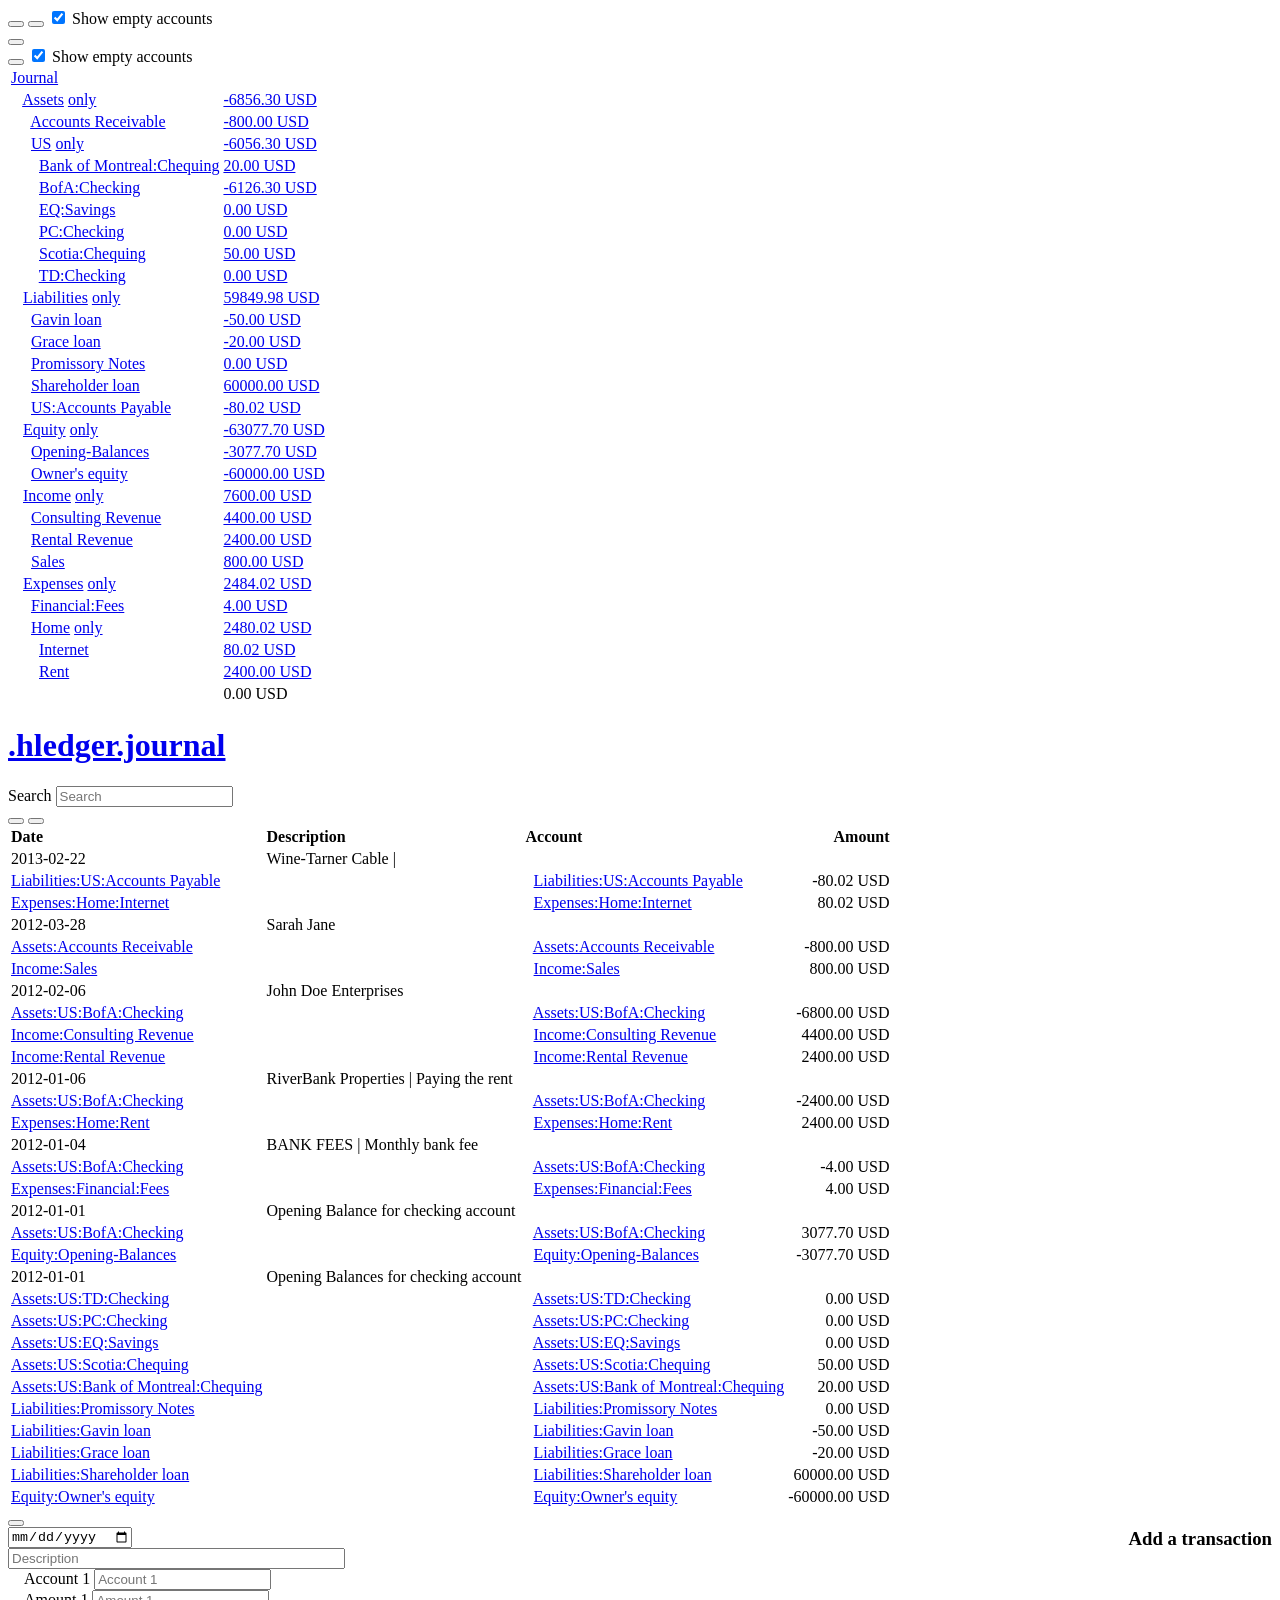
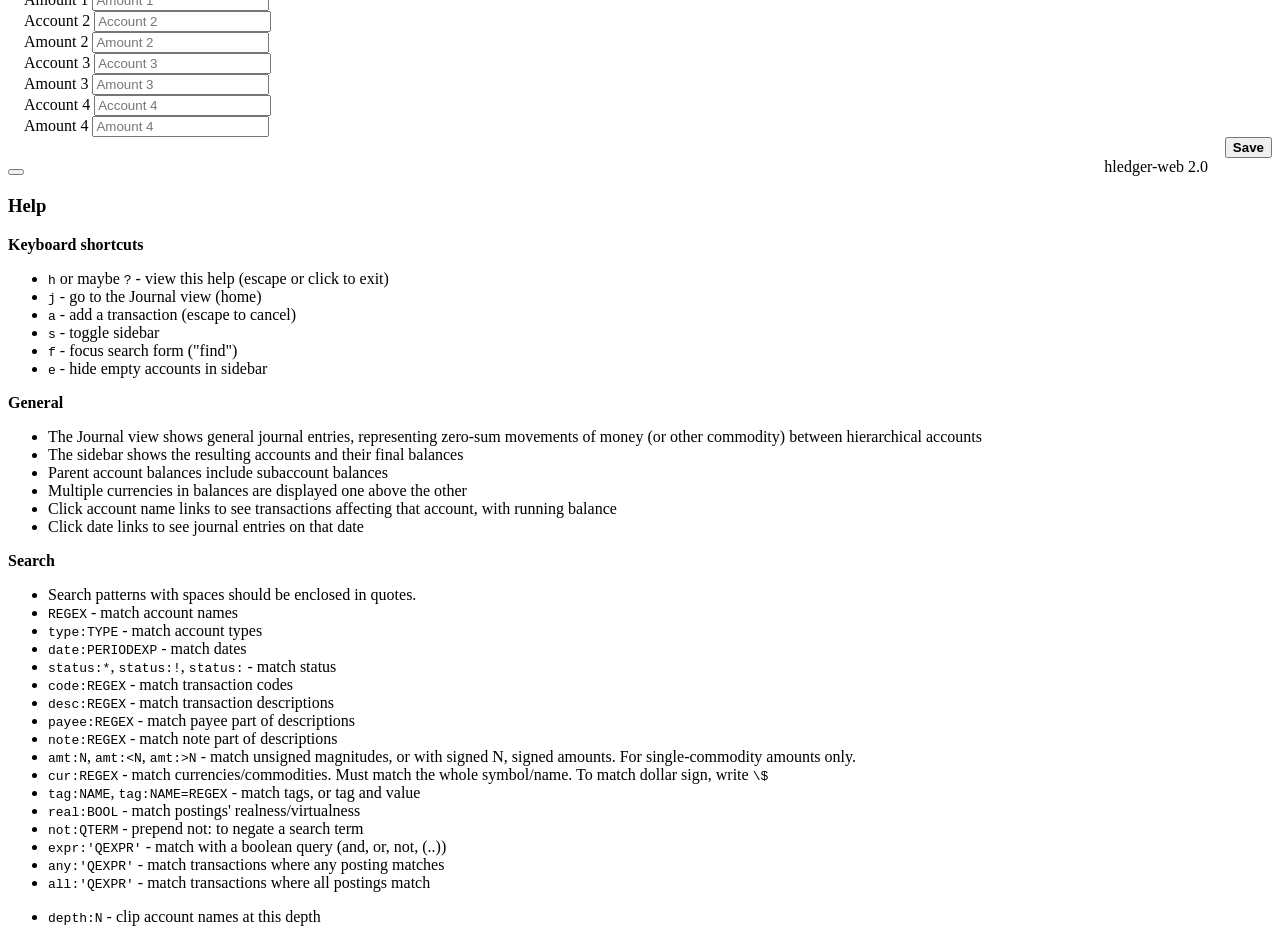
==== commit 30e20f45: "Updated the html files to fix a few ui bugs" ====
--- a/journal.html
+++ b/journal.html
@@ -1,8 +1,8 @@
 <!DOCTYPE html>
-<!-- saved from url=(0029)/journal -->
-<html class="js" lang="en"><!--<![endif]--><head><meta http-equiv="Content-Type" content="text/html; charset=UTF-8"><script>setInterval(function(){var x;if(window.XMLHttpRequest){x=new XMLHttpRequest();}else{x=new ActiveXObject("Microsoft.XMLHTTP");}x.open("GET","/_ping?" + (new Date()).getTime(),true);x.send();},60000)</script><title>journal - hledger-web</title><meta name="description" content=""><meta name="author" content=""><meta name="viewport" content="width=device-width,initial-scale=1"><script type="text/javascript" src="./index_files/bootstrap.bundle.min.js.download"></script>
-<link rel="stylesheet" href="./index_files/bootstrap.min.css"><link rel="stylesheet" href="./index_files/bootstrap-icons.css"><link rel="stylesheet" href="./index_files/hledger.css"><!--[if lt IE 9]><script src="http://html5shiv.googlecode.com/svn/trunk/html5.js"></script><![endif]--><script>document.documentElement.className = document.documentElement.className.replace(/\bno-js\b/,'js');document.hledgerWebBaseurl = ''; // save for binding keys later</script></head><body class="sidebar-open"><div class="container-fluid"><script src="./index_files/chart.umd.min.js.download"></script>
-<script src="./index_files/chartjs-adapter-date-fns.bundle.min.js.download"></script>
+<!-- saved from url=(0029)journal -->
+<html class="js" lang="en"><!--<![endif]--><head><meta http-equiv="Content-Type" content="text/html; charset=UTF-8"><script>setInterval(function(){var x;if(window.XMLHttpRequest){x=new XMLHttpRequest();}else{x=new ActiveXObject("Microsoft.XMLHTTP");}x.open("GET","/_ping?" + (new Date()).getTime(),true);x.send();},60000)</script><title>journal - hledger-web</title><meta name="description" content=""><meta name="author" content=""><meta name="viewport" content="width=device-width,initial-scale=1"><script type="text/javascript" src="./journal_files/bootstrap.bundle.min.js.download"></script>
+<link rel="stylesheet" href="./journal_files/bootstrap.min.css"><link rel="stylesheet" href="./journal_files/bootstrap-icons.css"><link rel="stylesheet" href="./journal_files/hledger.css"><!--[if lt IE 9]><script src="http://html5shiv.googlecode.com/svn/trunk/html5.js"></script><![endif]--><script>document.documentElement.className = document.documentElement.className.replace(/\bno-js\b/,'js');document.hledgerWebBaseurl = 'http://127.0.0.1:5000'; // save for binding keys later</script></head><body class="sidebar-open"><div class="container-fluid"><script src="./journal_files/chart.umd.min.js.download"></script>
+<script src="./journal_files/chartjs-adapter-date-fns.bundle.min.js.download"></script>
 <div id="top-left-controls"><button class="btn btn-default close-sidebar-arrow-desktop" type="button" onclick="sidebarToggle()" title="Close Sidebar
 Keyboard shortcut: s" aria-label="Close Sidebar"><span class="bi bi-arrow-left" aria-hidden="true"></span>
 </button>
@@ -222,169 +222,13 @@
 <td class="amount"><a href="register?q=inacct%3AExpenses%3AHome%3ARent%20" title="Show transactions affecting this account and subaccounts"><span class="positive amount">2400.00 USD</span><br></a>
 </td>
 </tr>
-<tr style="cursor: pointer;"><td class="acct empty"><div class="ff-wrapper">&nbsp;&nbsp;
-<a class="acct-name" href="register?q=inacct%3AA%3AUS%3ATD%20" title="Show transactions affecting this account and subaccounts" data-account-name="A:US:TD">A:US:TD</a>
-<a class="only hidden-sm hidden-xs" href="register?q=inacctonly%3AA%3AUS%3ATD%20" title="Show transactions affecting this account but not subaccounts">only</a>
-</div>
-</td>
-<td class="amount"><a href="register?q=inacct%3AA%3AUS%3ATD%20" title="Show transactions affecting this account and subaccounts"><span class="positive amount">0.00 USD</span><br></a>
-</td>
-</tr>
-<tr style="cursor: pointer;"><td class="acct empty"><div class="ff-wrapper">&nbsp;&nbsp;&nbsp;&nbsp;
-<a class="acct-name" href="register?q=inacct%3AA%3AUS%3ATD%3AChecking%20" title="Show transactions affecting this account and subaccounts" data-account-name="A:US:TD:Checking">Checking</a>
-</div>
-</td>
-<td class="amount"><a href="register?q=inacct%3AA%3AUS%3ATD%3AChecking%20" title="Show transactions affecting this account and subaccounts"><span class="positive amount">0.00 USD</span><br></a>
-</td>
-</tr>
-<tr style="cursor: pointer;"><td class="acct empty"><div class="ff-wrapper">&nbsp;&nbsp;&nbsp;&nbsp;
-<a class="acct-name" href="register?q=inacct%3AA%3AUS%3ATD%3ACheckingH%20" title="Show transactions affecting this account and subaccounts" data-account-name="A:US:TD:CheckingH">CheckingH</a>
-</div>
-</td>
-<td class="amount"><a href="register?q=inacct%3AA%3AUS%3ATD%3ACheckingH%20" title="Show transactions affecting this account and subaccounts"><span class="positive amount">0.00 USD</span><br></a>
-</td>
-</tr>
-<tr style="cursor: pointer;"><td class="acct empty"><div class="ff-wrapper">&nbsp;&nbsp;&nbsp;&nbsp;
-<a class="acct-name" href="register?q=inacct%3AA%3AUS%3ATD%3ACheckingb%20" title="Show transactions affecting this account and subaccounts" data-account-name="A:US:TD:Checkingb">Checkingb</a>
-</div>
-</td>
-<td class="amount"><a href="register?q=inacct%3AA%3AUS%3ATD%3ACheckingb%20" title="Show transactions affecting this account and subaccounts"><span class="positive amount">0.00 USD</span><br></a>
-</td>
-</tr>
-<tr style="cursor: pointer;"><td class="acct empty"><div class="ff-wrapper">&nbsp;&nbsp;&nbsp;&nbsp;
-<a class="acct-name" href="register?q=inacct%3AA%3AUS%3ATD%3ACheckingd%20" title="Show transactions affecting this account and subaccounts" data-account-name="A:US:TD:Checkingd">Checkingd</a>
-</div>
-</td>
-<td class="amount"><a href="register?q=inacct%3AA%3AUS%3ATD%3ACheckingd%20" title="Show transactions affecting this account and subaccounts"><span class="positive amount">0.00 USD</span><br></a>
-</td>
-</tr>
-<tr style="cursor: pointer;"><td class="acct empty"><div class="ff-wrapper">&nbsp;&nbsp;&nbsp;&nbsp;
-<a class="acct-name" href="register?q=inacct%3AA%3AUS%3ATD%3ACheckingf%20" title="Show transactions affecting this account and subaccounts" data-account-name="A:US:TD:Checkingf">Checkingf</a>
-</div>
-</td>
-<td class="amount"><a href="register?q=inacct%3AA%3AUS%3ATD%3ACheckingf%20" title="Show transactions affecting this account and subaccounts"><span class="positive amount">0.00 USD</span><br></a>
-</td>
-</tr>
-<tr style="cursor: pointer;"><td class="acct empty"><div class="ff-wrapper">&nbsp;&nbsp;&nbsp;&nbsp;
-<a class="acct-name" href="register?q=inacct%3AA%3AUS%3ATD%3ACheckingj%20" title="Show transactions affecting this account and subaccounts" data-account-name="A:US:TD:Checkingj">Checkingj</a>
-</div>
-</td>
-<td class="amount"><a href="register?q=inacct%3AA%3AUS%3ATD%3ACheckingj%20" title="Show transactions affecting this account and subaccounts"><span class="positive amount">0.00 USD</span><br></a>
-</td>
-</tr>
-<tr style="cursor: pointer;"><td class="acct empty"><div class="ff-wrapper">&nbsp;&nbsp;&nbsp;&nbsp;
-<a class="acct-name" href="register?q=inacct%3AA%3AUS%3ATD%3ACheckingl%20" title="Show transactions affecting this account and subaccounts" data-account-name="A:US:TD:Checkingl">Checkingl</a>
-</div>
-</td>
-<td class="amount"><a href="register?q=inacct%3AA%3AUS%3ATD%3ACheckingl%20" title="Show transactions affecting this account and subaccounts"><span class="positive amount">0.00 USD</span><br></a>
-</td>
-</tr>
-<tr style="cursor: pointer;"><td class="acct empty"><div class="ff-wrapper">&nbsp;&nbsp;&nbsp;&nbsp;
-<a class="acct-name" href="register?q=inacct%3AA%3AUS%3ATD%3ACheckingn%20" title="Show transactions affecting this account and subaccounts" data-account-name="A:US:TD:Checkingn">Checkingn</a>
-</div>
-</td>
-<td class="amount"><a href="register?q=inacct%3AA%3AUS%3ATD%3ACheckingn%20" title="Show transactions affecting this account and subaccounts"><span class="positive amount">0.00 USD</span><br></a>
-</td>
-</tr>
-<tr style="cursor: pointer;"><td class="acct empty"><div class="ff-wrapper">&nbsp;&nbsp;&nbsp;&nbsp;
-<a class="acct-name" href="register?q=inacct%3AA%3AUS%3ATD%3ACheckingp%20" title="Show transactions affecting this account and subaccounts" data-account-name="A:US:TD:Checkingp">Checkingp</a>
-</div>
-</td>
-<td class="amount"><a href="register?q=inacct%3AA%3AUS%3ATD%3ACheckingp%20" title="Show transactions affecting this account and subaccounts"><span class="positive amount">0.00 USD</span><br></a>
-</td>
-</tr>
-<tr style="cursor: pointer;"><td class="acct empty"><div class="ff-wrapper">&nbsp;&nbsp;&nbsp;&nbsp;
-<a class="acct-name" href="register?q=inacct%3AA%3AUS%3ATD%3ACheckingr%20" title="Show transactions affecting this account and subaccounts" data-account-name="A:US:TD:Checkingr">Checkingr</a>
-</div>
-</td>
-<td class="amount"><a href="register?q=inacct%3AA%3AUS%3ATD%3ACheckingr%20" title="Show transactions affecting this account and subaccounts"><span class="positive amount">0.00 USD</span><br></a>
-</td>
-</tr>
-<tr style="cursor: pointer;"><td class="acct empty"><div class="ff-wrapper">&nbsp;&nbsp;
-<a class="acct-name" href="register?q=inacct%3AB%3AUS%3ATD%20" title="Show transactions affecting this account and subaccounts" data-account-name="B:US:TD">B:US:TD</a>
-<a class="only hidden-sm hidden-xs" href="register?q=inacctonly%3AB%3AUS%3ATD%20" title="Show transactions affecting this account but not subaccounts">only</a>
-</div>
-</td>
-<td class="amount"><a href="register?q=inacct%3AB%3AUS%3ATD%20" title="Show transactions affecting this account and subaccounts"><span class="positive amount">0.00 USD</span><br></a>
-</td>
-</tr>
-<tr style="cursor: pointer;"><td class="acct empty"><div class="ff-wrapper">&nbsp;&nbsp;&nbsp;&nbsp;
-<a class="acct-name" href="register?q=inacct%3AB%3AUS%3ATD%3ACheckinga%20" title="Show transactions affecting this account and subaccounts" data-account-name="B:US:TD:Checkinga">Checkinga</a>
-</div>
-</td>
-<td class="amount"><a href="register?q=inacct%3AB%3AUS%3ATD%3ACheckinga%20" title="Show transactions affecting this account and subaccounts"><span class="positive amount">0.00 USD</span><br></a>
-</td>
-</tr>
-<tr style="cursor: pointer;"><td class="acct empty"><div class="ff-wrapper">&nbsp;&nbsp;&nbsp;&nbsp;
-<a class="acct-name" href="register?q=inacct%3AB%3AUS%3ATD%3ACheckingc%20" title="Show transactions affecting this account and subaccounts" data-account-name="B:US:TD:Checkingc">Checkingc</a>
-</div>
-</td>
-<td class="amount"><a href="register?q=inacct%3AB%3AUS%3ATD%3ACheckingc%20" title="Show transactions affecting this account and subaccounts"><span class="positive amount">0.00 USD</span><br></a>
-</td>
-</tr>
-<tr style="cursor: pointer;"><td class="acct empty"><div class="ff-wrapper">&nbsp;&nbsp;&nbsp;&nbsp;
-<a class="acct-name" href="register?q=inacct%3AB%3AUS%3ATD%3ACheckinge%20" title="Show transactions affecting this account and subaccounts" data-account-name="B:US:TD:Checkinge">Checkinge</a>
-</div>
-</td>
-<td class="amount"><a href="register?q=inacct%3AB%3AUS%3ATD%3ACheckinge%20" title="Show transactions affecting this account and subaccounts"><span class="positive amount">0.00 USD</span><br></a>
-</td>
-</tr>
-<tr style="cursor: pointer;"><td class="acct empty"><div class="ff-wrapper">&nbsp;&nbsp;&nbsp;&nbsp;
-<a class="acct-name" href="register?q=inacct%3AB%3AUS%3ATD%3ACheckingg%20" title="Show transactions affecting this account and subaccounts" data-account-name="B:US:TD:Checkingg">Checkingg</a>
-</div>
-</td>
-<td class="amount"><a href="register?q=inacct%3AB%3AUS%3ATD%3ACheckingg%20" title="Show transactions affecting this account and subaccounts"><span class="positive amount">0.00 USD</span><br></a>
-</td>
-</tr>
-<tr style="cursor: pointer;"><td class="acct empty"><div class="ff-wrapper">&nbsp;&nbsp;&nbsp;&nbsp;
-<a class="acct-name" href="register?q=inacct%3AB%3AUS%3ATD%3ACheckingi%20" title="Show transactions affecting this account and subaccounts" data-account-name="B:US:TD:Checkingi">Checkingi</a>
-</div>
-</td>
-<td class="amount"><a href="register?q=inacct%3AB%3AUS%3ATD%3ACheckingi%20" title="Show transactions affecting this account and subaccounts"><span class="positive amount">0.00 USD</span><br></a>
-</td>
-</tr>
-<tr style="cursor: pointer;"><td class="acct empty"><div class="ff-wrapper">&nbsp;&nbsp;&nbsp;&nbsp;
-<a class="acct-name" href="register?q=inacct%3AB%3AUS%3ATD%3ACheckingk%20" title="Show transactions affecting this account and subaccounts" data-account-name="B:US:TD:Checkingk">Checkingk</a>
-</div>
-</td>
-<td class="amount"><a href="register?q=inacct%3AB%3AUS%3ATD%3ACheckingk%20" title="Show transactions affecting this account and subaccounts"><span class="positive amount">0.00 USD</span><br></a>
-</td>
-</tr>
-<tr style="cursor: pointer;"><td class="acct empty"><div class="ff-wrapper">&nbsp;&nbsp;&nbsp;&nbsp;
-<a class="acct-name" href="register?q=inacct%3AB%3AUS%3ATD%3ACheckingm%20" title="Show transactions affecting this account and subaccounts" data-account-name="B:US:TD:Checkingm">Checkingm</a>
-</div>
-</td>
-<td class="amount"><a href="register?q=inacct%3AB%3AUS%3ATD%3ACheckingm%20" title="Show transactions affecting this account and subaccounts"><span class="positive amount">0.00 USD</span><br></a>
-</td>
-</tr>
-<tr style="cursor: pointer;"><td class="acct empty"><div class="ff-wrapper">&nbsp;&nbsp;&nbsp;&nbsp;
-<a class="acct-name" href="register?q=inacct%3AB%3AUS%3ATD%3ACheckingo%20" title="Show transactions affecting this account and subaccounts" data-account-name="B:US:TD:Checkingo">Checkingo</a>
-</div>
-</td>
-<td class="amount"><a href="register?q=inacct%3AB%3AUS%3ATD%3ACheckingo%20" title="Show transactions affecting this account and subaccounts"><span class="positive amount">0.00 USD</span><br></a>
-</td>
-</tr>
-<tr style="cursor: pointer;"><td class="acct empty"><div class="ff-wrapper">&nbsp;&nbsp;&nbsp;&nbsp;
-<a class="acct-name" href="register?q=inacct%3AB%3AUS%3ATD%3ACheckingq%20" title="Show transactions affecting this account and subaccounts" data-account-name="B:US:TD:Checkingq">Checkingq</a>
-</div>
-</td>
-<td class="amount"><a href="register?q=inacct%3AB%3AUS%3ATD%3ACheckingq%20" title="Show transactions affecting this account and subaccounts"><span class="positive amount">0.00 USD</span><br></a>
-</td>
-</tr>
-<tr style="cursor: pointer;"><td class="acct empty"><div class="ff-wrapper">&nbsp;&nbsp;&nbsp;&nbsp;
-<a class="acct-name" href="register?q=inacct%3AB%3AUS%3ATD%3ACheckings%20" title="Show transactions affecting this account and subaccounts" data-account-name="B:US:TD:Checkings">Checkings</a>
-</div>
-</td>
-<td class="amount"><a href="register?q=inacct%3AB%3AUS%3ATD%3ACheckings%20" title="Show transactions affecting this account and subaccounts"><span class="positive amount">0.00 USD</span><br></a>
-</td>
-</tr>
 <tr class="total"><td></td>
 <td class="amount"><span class="positive amount">0.00 USD</span><br></td>
 </tr>
 </tbody></table>
 </nav>
 <div class="resize-handle--x" id="sidebar-resize-handle" data-target="#sidebar-menu"></div>
-<main class="col-xs-12 col-md-8 col-sm-8" id="main-content"><header class="sticky-header"><div class="header-flex"><div class="title-row no-home-btn"><h1 class="d-flex align-items-center"><a href="journal#" onclick="location.href = document.hledgerWebBaseurl+&#39;journal&#39;; return false;" title="Go to the General journal
+<main class="col-xs-12 col-md-8 col-sm-8" id="main-content"><header class="sticky-header"><div class="header-flex"><div class="title-row no-home-btn"><h1 class="d-flex align-items-center"><a href="journal#" onclick="location.href = document.hledgerWebBaseurl+&#39;/journal&#39;; return false;" title="Go to the General journal
 Keyboard shortcut: j">.hledger.journal</a>
 </h1>
 </div>
@@ -601,26 +445,6 @@
     Liabilities:Grace loan                       -20.00 USD
     Liabilities:Shareholder loan               60000.00 USD
     Equity:Owner&#39;s equity                     -60000.00 USD
-    A:US:TD:Checking                               0.00 USD
-    B:US:TD:Checkinga                              0.00 USD
-    A:US:TD:Checkingb                              0.00 USD
-    B:US:TD:Checkingc                              0.00 USD
-    A:US:TD:Checkingd                              0.00 USD
-    B:US:TD:Checkinge                              0.00 USD
-    A:US:TD:Checkingf                              0.00 USD
-    B:US:TD:Checkingg                              0.00 USD
-    A:US:TD:CheckingH                              0.00 USD
-    B:US:TD:Checkingi                              0.00 USD
-    A:US:TD:Checkingj                              0.00 USD
-    B:US:TD:Checkingk                              0.00 USD
-    A:US:TD:Checkingl                              0.00 USD
-    B:US:TD:Checkingm                              0.00 USD
-    A:US:TD:Checkingn                              0.00 USD
-    B:US:TD:Checkingo                              0.00 USD
-    A:US:TD:Checkingp                              0.00 USD
-    B:US:TD:Checkingq                              0.00 USD
-    A:US:TD:Checkingr                              0.00 USD
-    B:US:TD:Checkings                              0.00 USD
 
 "><td class="date" nowrap="">2012-01-01</td>
 <td class="title-description">Opening Balances for checking account</td>
@@ -726,222 +550,22 @@
 </span>
 </td>
 <td class="amount" style="text-align:right;"><span class="negative amount">-60000.00 USD</span><br></td>
-</tr>
-<tr class="posting"><td><span class="mobile-account"><a href="register?q=inacct%3AA%3AUS%3ATD%3AChecking%20#1" title="A:US:TD:Checking">A:US:TD:Checking</a>
-</span>
-</td>
-<td></td>
-<td class="desktop-only"><span class="desktop-account">&nbsp;
-<a href="register?q=inacct%3AA%3AUS%3ATD%3AChecking%20#1" title="A:US:TD:Checking">A:US:TD:Checking</a>
-</span>
-</td>
-<td class="amount" style="text-align:right;"><span class="positive amount">0.00 USD</span><br></td>
-</tr>
-<tr class="posting"><td><span class="mobile-account"><a href="register?q=inacct%3AB%3AUS%3ATD%3ACheckinga%20#1" title="B:US:TD:Checkinga">B:US:TD:Checkinga</a>
-</span>
-</td>
-<td></td>
-<td class="desktop-only"><span class="desktop-account">&nbsp;
-<a href="register?q=inacct%3AB%3AUS%3ATD%3ACheckinga%20#1" title="B:US:TD:Checkinga">B:US:TD:Checkinga</a>
-</span>
-</td>
-<td class="amount" style="text-align:right;"><span class="positive amount">0.00 USD</span><br></td>
-</tr>
-<tr class="posting"><td><span class="mobile-account"><a href="register?q=inacct%3AA%3AUS%3ATD%3ACheckingb%20#1" title="A:US:TD:Checkingb">A:US:TD:Checkingb</a>
-</span>
-</td>
-<td></td>
-<td class="desktop-only"><span class="desktop-account">&nbsp;
-<a href="register?q=inacct%3AA%3AUS%3ATD%3ACheckingb%20#1" title="A:US:TD:Checkingb">A:US:TD:Checkingb</a>
-</span>
-</td>
-<td class="amount" style="text-align:right;"><span class="positive amount">0.00 USD</span><br></td>
-</tr>
-<tr class="posting"><td><span class="mobile-account"><a href="register?q=inacct%3AB%3AUS%3ATD%3ACheckingc%20#1" title="B:US:TD:Checkingc">B:US:TD:Checkingc</a>
-</span>
-</td>
-<td></td>
-<td class="desktop-only"><span class="desktop-account">&nbsp;
-<a href="register?q=inacct%3AB%3AUS%3ATD%3ACheckingc%20#1" title="B:US:TD:Checkingc">B:US:TD:Checkingc</a>
-</span>
-</td>
-<td class="amount" style="text-align:right;"><span class="positive amount">0.00 USD</span><br></td>
-</tr>
-<tr class="posting"><td><span class="mobile-account"><a href="register?q=inacct%3AA%3AUS%3ATD%3ACheckingd%20#1" title="A:US:TD:Checkingd">A:US:TD:Checkingd</a>
-</span>
-</td>
-<td></td>
-<td class="desktop-only"><span class="desktop-account">&nbsp;
-<a href="register?q=inacct%3AA%3AUS%3ATD%3ACheckingd%20#1" title="A:US:TD:Checkingd">A:US:TD:Checkingd</a>
-</span>
-</td>
-<td class="amount" style="text-align:right;"><span class="positive amount">0.00 USD</span><br></td>
-</tr>
-<tr class="posting"><td><span class="mobile-account"><a href="register?q=inacct%3AB%3AUS%3ATD%3ACheckinge%20#1" title="B:US:TD:Checkinge">B:US:TD:Checkinge</a>
-</span>
-</td>
-<td></td>
-<td class="desktop-only"><span class="desktop-account">&nbsp;
-<a href="register?q=inacct%3AB%3AUS%3ATD%3ACheckinge%20#1" title="B:US:TD:Checkinge">B:US:TD:Checkinge</a>
-</span>
-</td>
-<td class="amount" style="text-align:right;"><span class="positive amount">0.00 USD</span><br></td>
-</tr>
-<tr class="posting"><td><span class="mobile-account"><a href="register?q=inacct%3AA%3AUS%3ATD%3ACheckingf%20#1" title="A:US:TD:Checkingf">A:US:TD:Checkingf</a>
-</span>
-</td>
-<td></td>
-<td class="desktop-only"><span class="desktop-account">&nbsp;
-<a href="register?q=inacct%3AA%3AUS%3ATD%3ACheckingf%20#1" title="A:US:TD:Checkingf">A:US:TD:Checkingf</a>
-</span>
-</td>
-<td class="amount" style="text-align:right;"><span class="positive amount">0.00 USD</span><br></td>
-</tr>
-<tr class="posting"><td><span class="mobile-account"><a href="register?q=inacct%3AB%3AUS%3ATD%3ACheckingg%20#1" title="B:US:TD:Checkingg">B:US:TD:Checkingg</a>
-</span>
-</td>
-<td></td>
-<td class="desktop-only"><span class="desktop-account">&nbsp;
-<a href="register?q=inacct%3AB%3AUS%3ATD%3ACheckingg%20#1" title="B:US:TD:Checkingg">B:US:TD:Checkingg</a>
-</span>
-</td>
-<td class="amount" style="text-align:right;"><span class="positive amount">0.00 USD</span><br></td>
-</tr>
-<tr class="posting"><td><span class="mobile-account"><a href="register?q=inacct%3AA%3AUS%3ATD%3ACheckingH%20#1" title="A:US:TD:CheckingH">A:US:TD:CheckingH</a>
-</span>
-</td>
-<td></td>
-<td class="desktop-only"><span class="desktop-account">&nbsp;
-<a href="register?q=inacct%3AA%3AUS%3ATD%3ACheckingH%20#1" title="A:US:TD:CheckingH">A:US:TD:CheckingH</a>
-</span>
-</td>
-<td class="amount" style="text-align:right;"><span class="positive amount">0.00 USD</span><br></td>
-</tr>
-<tr class="posting"><td><span class="mobile-account"><a href="register?q=inacct%3AB%3AUS%3ATD%3ACheckingi%20#1" title="B:US:TD:Checkingi">B:US:TD:Checkingi</a>
-</span>
-</td>
-<td></td>
-<td class="desktop-only"><span class="desktop-account">&nbsp;
-<a href="register?q=inacct%3AB%3AUS%3ATD%3ACheckingi%20#1" title="B:US:TD:Checkingi">B:US:TD:Checkingi</a>
-</span>
-</td>
-<td class="amount" style="text-align:right;"><span class="positive amount">0.00 USD</span><br></td>
-</tr>
-<tr class="posting"><td><span class="mobile-account"><a href="register?q=inacct%3AA%3AUS%3ATD%3ACheckingj%20#1" title="A:US:TD:Checkingj">A:US:TD:Checkingj</a>
-</span>
-</td>
-<td></td>
-<td class="desktop-only"><span class="desktop-account">&nbsp;
-<a href="register?q=inacct%3AA%3AUS%3ATD%3ACheckingj%20#1" title="A:US:TD:Checkingj">A:US:TD:Checkingj</a>
-</span>
-</td>
-<td class="amount" style="text-align:right;"><span class="positive amount">0.00 USD</span><br></td>
-</tr>
-<tr class="posting"><td><span class="mobile-account"><a href="register?q=inacct%3AB%3AUS%3ATD%3ACheckingk%20#1" title="B:US:TD:Checkingk">B:US:TD:Checkingk</a>
-</span>
-</td>
-<td></td>
-<td class="desktop-only"><span class="desktop-account">&nbsp;
-<a href="register?q=inacct%3AB%3AUS%3ATD%3ACheckingk%20#1" title="B:US:TD:Checkingk">B:US:TD:Checkingk</a>
-</span>
-</td>
-<td class="amount" style="text-align:right;"><span class="positive amount">0.00 USD</span><br></td>
-</tr>
-<tr class="posting"><td><span class="mobile-account"><a href="register?q=inacct%3AA%3AUS%3ATD%3ACheckingl%20#1" title="A:US:TD:Checkingl">A:US:TD:Checkingl</a>
-</span>
-</td>
-<td></td>
-<td class="desktop-only"><span class="desktop-account">&nbsp;
-<a href="register?q=inacct%3AA%3AUS%3ATD%3ACheckingl%20#1" title="A:US:TD:Checkingl">A:US:TD:Checkingl</a>
-</span>
-</td>
-<td class="amount" style="text-align:right;"><span class="positive amount">0.00 USD</span><br></td>
-</tr>
-<tr class="posting"><td><span class="mobile-account"><a href="register?q=inacct%3AB%3AUS%3ATD%3ACheckingm%20#1" title="B:US:TD:Checkingm">B:US:TD:Checkingm</a>
-</span>
-</td>
-<td></td>
-<td class="desktop-only"><span class="desktop-account">&nbsp;
-<a href="register?q=inacct%3AB%3AUS%3ATD%3ACheckingm%20#1" title="B:US:TD:Checkingm">B:US:TD:Checkingm</a>
-</span>
-</td>
-<td class="amount" style="text-align:right;"><span class="positive amount">0.00 USD</span><br></td>
-</tr>
-<tr class="posting"><td><span class="mobile-account"><a href="register?q=inacct%3AA%3AUS%3ATD%3ACheckingn%20#1" title="A:US:TD:Checkingn">A:US:TD:Checkingn</a>
-</span>
-</td>
-<td></td>
-<td class="desktop-only"><span class="desktop-account">&nbsp;
-<a href="register?q=inacct%3AA%3AUS%3ATD%3ACheckingn%20#1" title="A:US:TD:Checkingn">A:US:TD:Checkingn</a>
-</span>
-</td>
-<td class="amount" style="text-align:right;"><span class="positive amount">0.00 USD</span><br></td>
-</tr>
-<tr class="posting"><td><span class="mobile-account"><a href="register?q=inacct%3AB%3AUS%3ATD%3ACheckingo%20#1" title="B:US:TD:Checkingo">B:US:TD:Checkingo</a>
-</span>
-</td>
-<td></td>
-<td class="desktop-only"><span class="desktop-account">&nbsp;
-<a href="register?q=inacct%3AB%3AUS%3ATD%3ACheckingo%20#1" title="B:US:TD:Checkingo">B:US:TD:Checkingo</a>
-</span>
-</td>
-<td class="amount" style="text-align:right;"><span class="positive amount">0.00 USD</span><br></td>
-</tr>
-<tr class="posting"><td><span class="mobile-account"><a href="register?q=inacct%3AA%3AUS%3ATD%3ACheckingp%20#1" title="A:US:TD:Checkingp">A:US:TD:Checkingp</a>
-</span>
-</td>
-<td></td>
-<td class="desktop-only"><span class="desktop-account">&nbsp;
-<a href="register?q=inacct%3AA%3AUS%3ATD%3ACheckingp%20#1" title="A:US:TD:Checkingp">A:US:TD:Checkingp</a>
-</span>
-</td>
-<td class="amount" style="text-align:right;"><span class="positive amount">0.00 USD</span><br></td>
-</tr>
-<tr class="posting"><td><span class="mobile-account"><a href="register?q=inacct%3AB%3AUS%3ATD%3ACheckingq%20#1" title="B:US:TD:Checkingq">B:US:TD:Checkingq</a>
-</span>
-</td>
-<td></td>
-<td class="desktop-only"><span class="desktop-account">&nbsp;
-<a href="register?q=inacct%3AB%3AUS%3ATD%3ACheckingq%20#1" title="B:US:TD:Checkingq">B:US:TD:Checkingq</a>
-</span>
-</td>
-<td class="amount" style="text-align:right;"><span class="positive amount">0.00 USD</span><br></td>
-</tr>
-<tr class="posting"><td><span class="mobile-account"><a href="register?q=inacct%3AA%3AUS%3ATD%3ACheckingr%20#1" title="A:US:TD:Checkingr">A:US:TD:Checkingr</a>
-</span>
-</td>
-<td></td>
-<td class="desktop-only"><span class="desktop-account">&nbsp;
-<a href="register?q=inacct%3AA%3AUS%3ATD%3ACheckingr%20#1" title="A:US:TD:Checkingr">A:US:TD:Checkingr</a>
-</span>
-</td>
-<td class="amount" style="text-align:right;"><span class="positive amount">0.00 USD</span><br></td>
-</tr>
-<tr class="posting"><td><span class="mobile-account"><a href="register?q=inacct%3AB%3AUS%3ATD%3ACheckings%20#1" title="B:US:TD:Checkings">B:US:TD:Checkings</a>
-</span>
-</td>
-<td></td>
-<td class="desktop-only"><span class="desktop-account">&nbsp;
-<a href="register?q=inacct%3AB%3AUS%3ATD%3ACheckings%20#1" title="B:US:TD:Checkings">B:US:TD:Checkings</a>
-</span>
-</td>
-<td class="amount" style="text-align:right;"><span class="positive amount">0.00 USD</span><br></td>
 </tr>
 </tbody></table>
 </section>
 <div class="modal" id="addmodal" tabindex="-1" role="dialog" aria-labelledby="addLabel" aria-hidden="true"><div class="modal-dialog modal-lg"><div class="modal-content"><div class="modal-header"><button class="btn-close" type="button" data-bs-dismiss="modal" aria-label="Close"></button>
 <h3 class="modal-title" id="addLabel" style="float:right;">Add a transaction</h3>
 </div>
-<div class="modal-body"><form class="form" id="addform" action="/add" method="POST" enctype="application/x-www-form-urlencoded"><script>document.addEventListener('DOMContentLoaded', function() {// Set up autocomplete data
+<div class="modal-body"><form class="form" id="addform" action="add" method="POST" enctype="application/x-www-form-urlencoded"><script>document.addEventListener('DOMContentLoaded', function() {// Set up autocomplete data
 globalThis.descriptions = [{"value":decodeBase64EncodedText("QkFOSyBGRUVT")},{"value":decodeBase64EncodedText("QkFOSyBGRUVTIHwgTW9udGhseSBiYW5rIGZlZQ==")},{"value":decodeBase64EncodedText("Sm9obiBEb2UgRW50ZXJwcmlzZXM=")},{"value":decodeBase64EncodedText("T3BlbmluZyBCYWxhbmNlIGZvciBjaGVja2luZyBhY2NvdW50")},{"value":decodeBase64EncodedText("T3BlbmluZyBCYWxhbmNlcyBmb3IgY2hlY2tpbmcgYWNjb3VudA==")},{"value":decodeBase64EncodedText("Uml2ZXJCYW5rIFByb3BlcnRpZXM=")},{"value":decodeBase64EncodedText("Uml2ZXJCYW5rIFByb3BlcnRpZXMgfCBQYXlpbmcgdGhlIHJlbnQ=")},{"value":decodeBase64EncodedText("U2FyYWggSmFuZQ==")},{"value":decodeBase64EncodedText("V2luZS1UYXJuZXIgQ2FibGU=")},{"value":decodeBase64EncodedText("V2luZS1UYXJuZXIgQ2FibGUgfA==")}];
-globalThis.accounts = [{"value":decodeBase64EncodedText("QQ==")},{"value":decodeBase64EncodedText("QTpVUw==")},{"value":decodeBase64EncodedText("QTpVUzpURA==")},{"value":decodeBase64EncodedText("QTpVUzpURDpDaGVja2luZw==")},{"value":decodeBase64EncodedText("QTpVUzpURDpDaGVja2luZ0g=")},{"value":decodeBase64EncodedText("QTpVUzpURDpDaGVja2luZ2I=")},{"value":decodeBase64EncodedText("QTpVUzpURDpDaGVja2luZ2Q=")},{"value":decodeBase64EncodedText("QTpVUzpURDpDaGVja2luZ2Y=")},{"value":decodeBase64EncodedText("QTpVUzpURDpDaGVja2luZ2o=")},{"value":decodeBase64EncodedText("QTpVUzpURDpDaGVja2luZ2w=")},{"value":decodeBase64EncodedText("QTpVUzpURDpDaGVja2luZ24=")},{"value":decodeBase64EncodedText("QTpVUzpURDpDaGVja2luZ3A=")},{"value":decodeBase64EncodedText("QTpVUzpURDpDaGVja2luZ3I=")},{"value":decodeBase64EncodedText("QXNzZXRz")},{"value":decodeBase64EncodedText("QXNzZXRzOkFjY291bnRzIFJlY2VpdmFibGU=")},{"value":decodeBase64EncodedText("QXNzZXRzOlVT")},{"value":decodeBase64EncodedText("QXNzZXRzOlVTOkJhbmsgb2YgTW9udHJlYWw=")},{"value":decodeBase64EncodedText("QXNzZXRzOlVTOkJhbmsgb2YgTW9udHJlYWw6Q2hlcXVpbmc=")},{"value":decodeBase64EncodedText("QXNzZXRzOlVTOkJvZkE=")},{"value":decodeBase64EncodedText("QXNzZXRzOlVTOkJvZkE6Q2hlY2tpbmc=")},{"value":decodeBase64EncodedText("QXNzZXRzOlVTOkVR")},{"value":decodeBase64EncodedText("QXNzZXRzOlVTOkVROlNhdmluZ3M=")},{"value":decodeBase64EncodedText("QXNzZXRzOlVTOlBD")},{"value":decodeBase64EncodedText("QXNzZXRzOlVTOlBDOkNoZWNraW5n")},{"value":decodeBase64EncodedText("QXNzZXRzOlVTOlNjb3RpYQ==")},{"value":decodeBase64EncodedText("QXNzZXRzOlVTOlNjb3RpYTpDaGVxdWluZw==")},{"value":decodeBase64EncodedText("QXNzZXRzOlVTOlRE")},{"value":decodeBase64EncodedText("QXNzZXRzOlVTOlREOkNoZWNraW5n")},{"value":decodeBase64EncodedText("Qg==")},{"value":decodeBase64EncodedText("QjpVUw==")},{"value":decodeBase64EncodedText("QjpVUzpURA==")},{"value":decodeBase64EncodedText("QjpVUzpURDpDaGVja2luZ2E=")},{"value":decodeBase64EncodedText("QjpVUzpURDpDaGVja2luZ2M=")},{"value":decodeBase64EncodedText("QjpVUzpURDpDaGVja2luZ2U=")},{"value":decodeBase64EncodedText("QjpVUzpURDpDaGVja2luZ2c=")},{"value":decodeBase64EncodedText("QjpVUzpURDpDaGVja2luZ2k=")},{"value":decodeBase64EncodedText("QjpVUzpURDpDaGVja2luZ2s=")},{"value":decodeBase64EncodedText("QjpVUzpURDpDaGVja2luZ20=")},{"value":decodeBase64EncodedText("QjpVUzpURDpDaGVja2luZ28=")},{"value":decodeBase64EncodedText("QjpVUzpURDpDaGVja2luZ3E=")},{"value":decodeBase64EncodedText("QjpVUzpURDpDaGVja2luZ3M=")},{"value":decodeBase64EncodedText("Qw==")},{"value":decodeBase64EncodedText("RXF1aXR5")},{"value":decodeBase64EncodedText("RXF1aXR5Ok9wZW5pbmctQmFsYW5jZXM=")},{"value":decodeBase64EncodedText("RXF1aXR5Ok93bmVyJ3MgZXF1aXR5")},{"value":decodeBase64EncodedText("RXhwZW5zZXM=")},{"value":decodeBase64EncodedText("RXhwZW5zZXM6RmluYW5jaWFs")},{"value":decodeBase64EncodedText("RXhwZW5zZXM6RmluYW5jaWFsOkZlZXM=")},{"value":decodeBase64EncodedText("RXhwZW5zZXM6SG9tZQ==")},{"value":decodeBase64EncodedText("RXhwZW5zZXM6SG9tZTpJbnRlcm5ldA==")},{"value":decodeBase64EncodedText("RXhwZW5zZXM6SG9tZTpSZW50")},{"value":decodeBase64EncodedText("SW5jb21l")},{"value":decodeBase64EncodedText("SW5jb21lOkNvbnN1bHRpbmcgUmV2ZW51ZQ==")},{"value":decodeBase64EncodedText("SW5jb21lOlJlbnRhbCBSZXZlbnVl")},{"value":decodeBase64EncodedText("SW5jb21lOlNhbGVz")},{"value":decodeBase64EncodedText("TGlhYmlsaXRpZXM=")},{"value":decodeBase64EncodedText("TGlhYmlsaXRpZXM6R2F2aW4gbG9hbg==")},{"value":decodeBase64EncodedText("TGlhYmlsaXRpZXM6R3JhY2UgbG9hbg==")},{"value":decodeBase64EncodedText("TGlhYmlsaXRpZXM6UHJvbWlzc29yeSBOb3Rlcw==")},{"value":decodeBase64EncodedText("TGlhYmlsaXRpZXM6U2hhcmVob2xkZXIgbG9hbg==")},{"value":decodeBase64EncodedText("TGlhYmlsaXRpZXM6VVM=")},{"value":decodeBase64EncodedText("TGlhYmlsaXRpZXM6VVM6QWNjb3VudHMgUGF5YWJsZQ==")}];});
+globalThis.accounts = [{"value":decodeBase64EncodedText("QQ==")},{"value":decodeBase64EncodedText("QXNzZXRz")},{"value":decodeBase64EncodedText("QXNzZXRzOkFjY291bnRzIFJlY2VpdmFibGU=")},{"value":decodeBase64EncodedText("QXNzZXRzOlVT")},{"value":decodeBase64EncodedText("QXNzZXRzOlVTOkJhbmsgb2YgTW9udHJlYWw=")},{"value":decodeBase64EncodedText("QXNzZXRzOlVTOkJhbmsgb2YgTW9udHJlYWw6Q2hlcXVpbmc=")},{"value":decodeBase64EncodedText("QXNzZXRzOlVTOkJvZkE=")},{"value":decodeBase64EncodedText("QXNzZXRzOlVTOkJvZkE6Q2hlY2tpbmc=")},{"value":decodeBase64EncodedText("QXNzZXRzOlVTOkVR")},{"value":decodeBase64EncodedText("QXNzZXRzOlVTOkVROlNhdmluZ3M=")},{"value":decodeBase64EncodedText("QXNzZXRzOlVTOlBD")},{"value":decodeBase64EncodedText("QXNzZXRzOlVTOlBDOkNoZWNraW5n")},{"value":decodeBase64EncodedText("QXNzZXRzOlVTOlNjb3RpYQ==")},{"value":decodeBase64EncodedText("QXNzZXRzOlVTOlNjb3RpYTpDaGVxdWluZw==")},{"value":decodeBase64EncodedText("QXNzZXRzOlVTOlRE")},{"value":decodeBase64EncodedText("QXNzZXRzOlVTOlREOkNoZWNraW5n")},{"value":decodeBase64EncodedText("Qg==")},{"value":decodeBase64EncodedText("Qw==")},{"value":decodeBase64EncodedText("RXF1aXR5")},{"value":decodeBase64EncodedText("RXF1aXR5Ok9wZW5pbmctQmFsYW5jZXM=")},{"value":decodeBase64EncodedText("RXF1aXR5Ok93bmVyJ3MgZXF1aXR5")},{"value":decodeBase64EncodedText("RXhwZW5zZXM=")},{"value":decodeBase64EncodedText("RXhwZW5zZXM6RmluYW5jaWFs")},{"value":decodeBase64EncodedText("RXhwZW5zZXM6RmluYW5jaWFsOkZlZXM=")},{"value":decodeBase64EncodedText("RXhwZW5zZXM6SG9tZQ==")},{"value":decodeBase64EncodedText("RXhwZW5zZXM6SG9tZTpJbnRlcm5ldA==")},{"value":decodeBase64EncodedText("RXhwZW5zZXM6SG9tZTpSZW50")},{"value":decodeBase64EncodedText("SW5jb21l")},{"value":decodeBase64EncodedText("SW5jb21lOkNvbnN1bHRpbmcgUmV2ZW51ZQ==")},{"value":decodeBase64EncodedText("SW5jb21lOlJlbnRhbCBSZXZlbnVl")},{"value":decodeBase64EncodedText("SW5jb21lOlNhbGVz")},{"value":decodeBase64EncodedText("TGlhYmlsaXRpZXM=")},{"value":decodeBase64EncodedText("TGlhYmlsaXRpZXM6R2F2aW4gbG9hbg==")},{"value":decodeBase64EncodedText("TGlhYmlsaXRpZXM6R3JhY2UgbG9hbg==")},{"value":decodeBase64EncodedText("TGlhYmlsaXRpZXM6UHJvbWlzc29yeSBOb3Rlcw==")},{"value":decodeBase64EncodedText("TGlhYmlsaXRpZXM6U2hhcmVob2xkZXIgbG9hbg==")},{"value":decodeBase64EncodedText("TGlhYmlsaXRpZXM6VVM=")},{"value":decodeBase64EncodedText("TGlhYmlsaXRpZXM6VVM6QWNjb3VudHMgUGF5YWJsZQ==")}];});
 if (typeof utf8textdecoder === 'undefined') {window.utf8textdecoder = new TextDecoder();}
 function decodeBase64EncodedText(b64) {const unb64 = window.atob(b64);
 const arr = new Uint8Array(unb64.length);
 for (let i = 0; i < arr.length; i++) {arr[i] = unb64.charCodeAt(i);}
 return window.utf8textdecoder.decode(arr);}</script>
 <input type="hidden" name="_formid" value="identify-add">
-<input type="hidden" name="_token" value="d6gYvxkHHdHgzO7mtWreQ3O5qM8eQBKv4nCP3AL2">
+<input type="hidden" name="_token" value="RFzl74IIG4zaZEr8xeBfwUHxsQRSKOqAjLwaXSYZ">
 
 <div class="row"><div class="col-md-3 col-sm-5 col-xs-6 "><div class="form-group input-group date" id="dateWrap"><input id="hident2" name="date" type="date" required="" value="" class="form-control input-lg" placeholder="Date">
 <div class="input-group-text"><span class="bi bi-calendar" aria-hidden="true"></span>
@@ -1041,4 +665,4 @@
 </div>
 </div>
 </div>
-<script src="./index_files/hledger.js.download"></script><footer></footer></div><!-- Prompt IE 6 users to install Chrome Frame. Remove this if you want to support IE 6.  chromium.org/developers/how-tos/chrome-frame-getting-started --><!--[if lt IE 7 ]><script src="//ajax.googleapis.com/ajax/libs/chrome-frame/1.0.3/CFInstall.min.js"></script><script>window.attachEvent('onload',function(){CFInstall.check({mode:'overlay'})})</script><![endif]--></body></html>+<script src="./journal_files/hledger.js.download"></script><footer></footer></div><!-- Prompt IE 6 users to install Chrome Frame. Remove this if you want to support IE 6.  chromium.org/developers/how-tos/chrome-frame-getting-started --><!--[if lt IE 7 ]><script src="//ajax.googleapis.com/ajax/libs/chrome-frame/1.0.3/CFInstall.min.js"></script><script>window.attachEvent('onload',function(){CFInstall.check({mode:'overlay'})})</script><![endif]--></body></html>
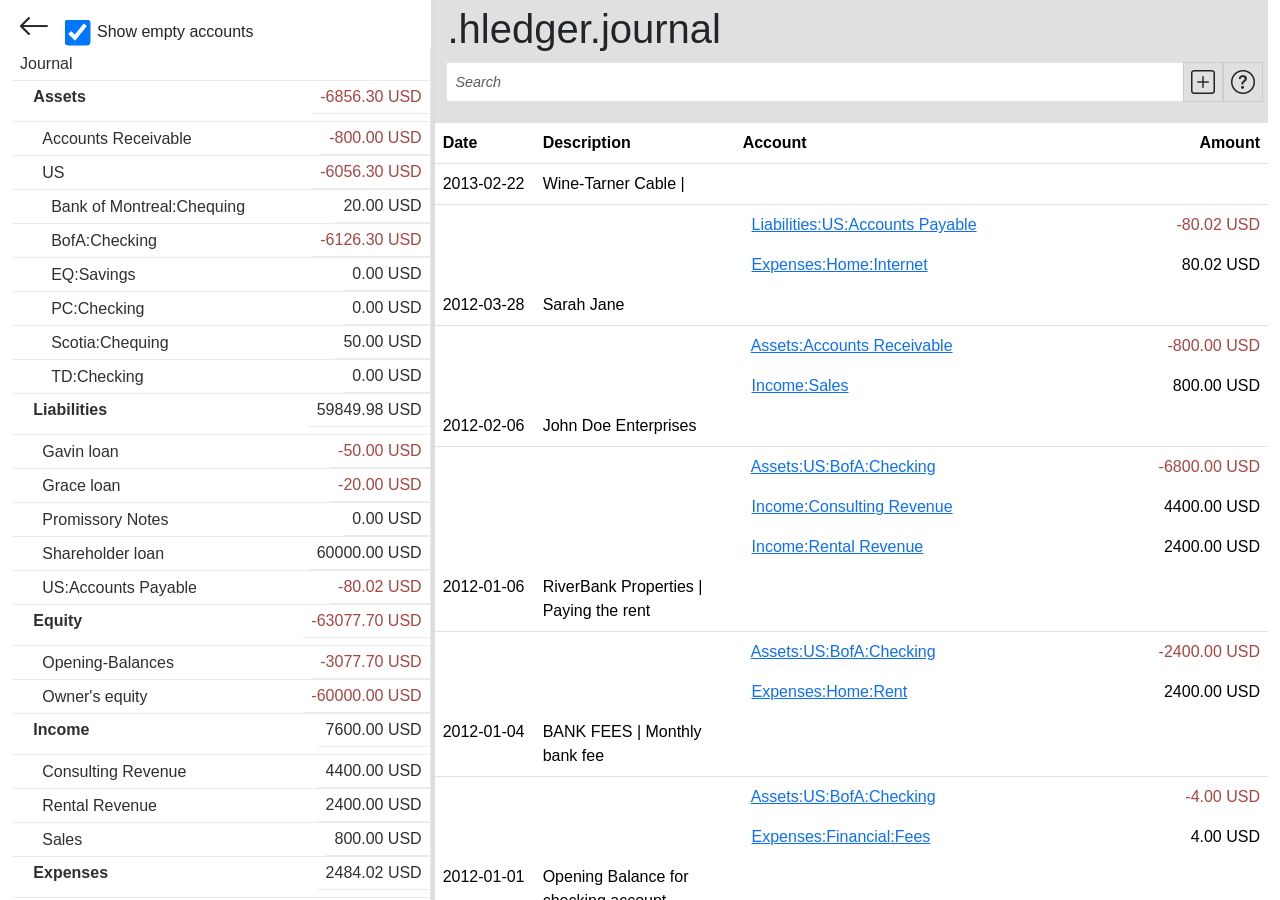
==== commit 8f4dbc2d: "Fix 127.0.0.1 references and font icons" ====
--- a/journal.html
+++ b/journal.html
@@ -1,7 +1,7 @@
 <!DOCTYPE html>
 <!-- saved from url=(0029)journal -->
 <html class="js" lang="en"><!--<![endif]--><head><meta http-equiv="Content-Type" content="text/html; charset=UTF-8"><script>setInterval(function(){var x;if(window.XMLHttpRequest){x=new XMLHttpRequest();}else{x=new ActiveXObject("Microsoft.XMLHTTP");}x.open("GET","/_ping?" + (new Date()).getTime(),true);x.send();},60000)</script><title>journal - hledger-web</title><meta name="description" content=""><meta name="author" content=""><meta name="viewport" content="width=device-width,initial-scale=1"><script type="text/javascript" src="./journal_files/bootstrap.bundle.min.js.download"></script>
-<link rel="stylesheet" href="./journal_files/bootstrap.min.css"><link rel="stylesheet" href="./journal_files/bootstrap-icons.css"><link rel="stylesheet" href="./journal_files/hledger.css"><!--[if lt IE 9]><script src="http://html5shiv.googlecode.com/svn/trunk/html5.js"></script><![endif]--><script>document.documentElement.className = document.documentElement.className.replace(/\bno-js\b/,'js');document.hledgerWebBaseurl = 'http://127.0.0.1:5000'; // save for binding keys later</script></head><body class="sidebar-open"><div class="container-fluid"><script src="./journal_files/chart.umd.min.js.download"></script>
+<link rel="stylesheet" href="./journal_files/bootstrap.min.css"><link rel="stylesheet" href="./journal_files/bootstrap-icons.css"><link rel="stylesheet" href="./journal_files/hledger.css"><!--[if lt IE 9]><script src="http://html5shiv.googlecode.com/svn/trunk/html5.js"></script><![endif]--><script>document.documentElement.className = document.documentElement.className.replace(/\bno-js\b/,'js');document.hledgerWebBaseurl = '.'; // save for binding keys later</script></head><body class="sidebar-open"><div class="container-fluid"><script src="./journal_files/chart.umd.min.js.download"></script>
 <script src="./journal_files/chartjs-adapter-date-fns.bundle.min.js.download"></script>
 <div id="top-left-controls"><button class="btn btn-default close-sidebar-arrow-desktop" type="button" onclick="sidebarToggle()" title="Close Sidebar
 Keyboard shortcut: s" aria-label="Close Sidebar"><span class="bi bi-arrow-left" aria-hidden="true"></span>
--- a/journal_files/hledger.css
+++ b/journal_files/hledger.css
@@ -0,0 +1,933 @@
+/* hledger web ui styles */
+
+/*------------------------------------------------------------------------------------------*/
+/* 0. revert some things */
+
+/* don't let bootstrap add link URLs when printing */
+@media print {
+  a[href]:after { content: none !important; }
+}
+
+/*------------------------------------------------------------------------------------------*/
+/* 1. colours */
+
+/* green */
+::placeholder {
+  font-style:italic;
+}
+
+/*------------------------------------------------------------------------------------------*/
+/* 2. fonts */
+body {
+  font-family: -apple-system, BlinkMacSystemFont, "Segoe UI", Roboto, "Helvetica Neue", Helvetica, Arial, sans-serif;
+}
+
+/*------------------------------------------------------------------------------------------*/
+/* 4. autocomplete styles */
+
+.autocomplete-items {
+  padding: 8px 0;
+  background-color: #fff;
+  border: 1px solid #ccc;
+  border: 1px solid rgba(0, 0, 0, 0.2);
+  border-radius: 8px;
+  box-shadow: 0 5px 10px rgba(0,0,0,.2);
+  overflow:auto;
+  max-height:300px;
+}
+
+.autocomplete-items div {
+  padding: 3px 20px;
+  font-size: 18px;
+  line-height: 24px;
+  cursor: pointer;
+}
+
+.autocomplete-items div:hover {
+  color: #fff;
+  background-color: #0097cf;
+}
+
+code {
+  font-weight: bold;
+  color: black;
+}
+
+ul {
+    list-style-type: none;
+    padding: 0;
+}
+
+#message {
+    white-space: pre;
+    overflow-x: auto;
+    z-index: 100;
+}
+
+#sidebar-menu {
+    max-height: calc(100vh - 5.5em);
+    overflow-x:hidden;
+    overflow-y:auto;
+    border-right: 1px solid #ebebeb;
+    padding: 0;
+    margin: 0;
+}
+
+/* Override for resizable sidebar layout */
+.page-container #sidebar-menu {
+    max-height: 100vh;
+}
+
+.page-container > #sidebar-menu {
+    flex: 0 0 auto;
+    align-self: auto;
+    overflow-y: auto;
+    overflow-x: hidden;
+    border-right: 1px solid #ebebeb;
+    margin-top: 3rem;
+}
+#sidebar-menu .main-menu {
+    table-layout: fixed;
+    word-wrap: break-word;
+    margin: 0;
+    padding: 0;
+    border-collapse: collapse;
+    border-spacing: 0;
+    width: 100%;
+}
+
+#sidebar-menu .main-menu td {
+    padding: 0;
+    overflow: visible;
+    white-space:nowrap;
+    font-size: 16px;
+    vertical-align: top;
+}
+
+#sidebar-menu .main-menu .ff-wrapper { /* This wrapper is needed because firefox won't apply overflow to a td-tag */
+    overflow:visible;
+}
+
+#sidebar-menu .main-menu .top {
+    border: none !important;
+}
+
+#sidebar-menu .main-menu a {
+    display: inline-block;
+    font-size: 16px;
+    font-weight: 500;
+    color: #2F2F2F;
+    padding: 0.25rem 0.5rem;
+    text-decoration: none;
+    width: fit-content;
+}
+
+#sidebar-menu .main-menu a:hover {
+    color: #11427D;
+    text-decoration: none;
+    background-color: transparent;
+}
+
+#sidebar-menu .main-menu .only {
+    visibility: hidden;
+    padding: 1px;
+}
+
+#sidebar-menu .main-menu tr:hover .only {
+    visibility: visible;
+}
+
+#sidebar-menu .main-menu .amount {
+    float: right;
+    overflow-x:auto;
+    font-weight: 500 !important;
+}
+
+tr.total .amount {
+    margin-right: .25rem;
+}
+
+#sidebar-menu .main-menu .acct {
+    width:60%;
+    vertical-align:bottom;
+    margin-bottom: 0.5rem;
+}
+
+/* Top-level account names that have sub-accounts */
+#sidebar-menu .main-menu .acct-name.top-level-with-subs {
+    font-weight: bold;
+    margin-bottom: 0.5rem;
+}
+
+/* Top-level account names that have sub-accounts */
+#sidebar-menu .main-menu .acct-name.top-level-with-subs {
+    font-weight: bold;
+}
+
+#sidebar-menu .main-menu tr.hide {
+    display: none !important;
+}
+
+#sidebar-menu .main-menu tr {
+    border-bottom: 1px solid #ebebeb;
+}
+
+/* Highlighted transaction row styling */
+.highlighted {
+    background-color: #ffffcc !important;
+}
+
+/* Screen reader only class */
+.sr-only {
+    position: absolute;
+    width: 1px;
+    height: 1px;
+    padding: 0;
+    margin: -1px;
+    overflow: hidden;
+    clip: rect(0, 0, 0, 0);
+    white-space: nowrap;
+    border: 0;
+}
+
+/* Highlighted transaction row styling */
+.highlighted {
+    background-color: #ffffcc !important;
+}
+
+/* Screen reader only class */
+.sr-only {
+    position: absolute;
+    width: 1px;
+    height: 1px;
+    padding: 0;
+    margin: -1px;
+    overflow: hidden;
+    clip: rect(0, 0, 0, 0);
+    white-space: nowrap;
+    border: 0;
+}
+
+/* Prevent body scroll to allow independent column scrolling */
+body, html {
+    height: 100%;
+    overflow: hidden;
+    background-color: white;
+}
+
+.row {
+    overflow: visible;
+}
+
+.container-fluid {
+    overflow: visible;
+}
+
+#top-left-controls {
+    position: fixed;
+    top: 0;
+    left: 10px;
+    z-index: 100;
+    display: flex;
+    align-items: center;
+    gap: 0.3rem;
+    padding: 0.2rem;
+    height: 3rem;
+    max-width: 17rem;
+}
+
+#topbar h1 {
+    margin-left: 30px;
+}
+
+body.sidebar-hidden #topbar h1 {
+    margin-left: 60px;
+}
+
+/* Sticky header inside scrollable main content */
+.sticky-header {
+    position: sticky;
+    top: 0;
+    background-color: #e0e0e0;
+    padding: 0.3rem;
+    z-index: 40;
+}
+
+.header-flex {
+    display: flex;
+    flex-direction: column;
+    gap: 0.3rem;
+    margin-bottom: 1rem;
+    margin-left: 0.5rem;
+}
+
+.title-row {
+    display: flex;
+    flex-direction: row;
+    align-items: center;
+    gap: 0.5rem;
+}
+
+.title-row > .home-btn {
+    margin-right: 0;
+    margin-bottom: 0;
+}
+
+.register-title {
+    margin-left: 0.5rem;
+}
+
+#register-chart-label {
+    margin-left: 0.5rem;
+}
+
+#register-chart-section {
+    padding: 0.5rem 0.5rem 0.5rem 0.5rem;
+}
+
+#registerChartCanvas {
+    margin-left: 0.5rem;
+}
+
+#register-chart-section {
+    padding: 0.5rem 0.5rem 0.5rem 0.5rem;
+}
+
+#registerChartCanvas {
+    margin-left: 0.5rem;
+}
+
+.sticky-header h1 {
+    margin: 0 0 0.3rem 0;
+    font-size: 2.5rem;
+    font-weight: 500;
+    line-height: 1.2;
+}
+
+body.sidebar-hidden .sticky-header h1 {
+    margin-left: 2.6rem;
+}
+
+.sticky-header h1 a {
+    color: inherit;
+    text-decoration: none;
+}
+
+.sticky-header h1 a:hover {
+    color: inherit;
+    text-decoration: none;
+}
+
+.sticky-header #searchform {
+    margin: 0;
+    align-items: center;
+}
+
+.sticky-header .input-group {
+    height: 2.5rem;
+    align-items: center;
+    display: flex;
+}
+
+.sticky-header .form-control {
+    height: 2.5rem;
+    padding: 0.2rem 0.5rem;
+    font-size: 0.9rem;
+}
+
+
+
+.home-btn {
+    height: 2.5rem;
+    border: 1px solid #ccc;
+    box-sizing: border-box;
+    border-radius: 0;
+}
+
+.home-btn .bi {
+    transform: scale(1.5);
+}
+
+/* Move home button to the right when sidebar is closed to avoid overlap with open sidebar button */
+body.sidebar-hidden .title-row .home-btn {
+    margin-left: 2.5rem;
+}
+
+.home-btn .bi {
+    transform: scale(1.5);
+}
+
+/* Move home button to the right when sidebar is closed to avoid overlap with open sidebar button */
+body.sidebar-hidden .title-row .home-btn {
+    margin-left: 2.5rem;
+}
+
+.mobile-menu-btn {
+    display: none;
+    position: fixed;
+    top: 0.3rem;
+    left: 0.3rem;
+    transform: scale(1.5);
+    z-index: 30;
+}
+
+/* Move home button right on mobile to avoid overlap with mobile menu button */
+@media (max-width: 767px) {
+    .title-row {
+        gap: 0;
+        margin-left: 0;
+    }
+    .title-row .home-btn {
+        margin-left: 0;
+        margin-right: 0;
+    }
+    .title-row .home-btn .bi {
+        transform: scale(1.5);
+    }
+    .title-row h1 {
+        margin: 0;
+        padding: 0;
+        font-size: 1.5rem;
+    }
+
+    /* Hide desktop open sidebar button on mobile by moving it off-screen */
+    #top-left-controls .open-sidebar-arrow {
+        position: absolute;
+        left: -9999px;
+        visibility: hidden;
+    }
+
+    /* When at home (no home button), adjust title and mobile menu button */
+    .title-row.no-home-btn {
+        margin-left: 2rem;
+    }
+    .mobile-menu-btn-home {
+        top: 0;
+    }
+}
+
+/* Move home button right on mobile to avoid overlap with mobile menu button */
+@media (max-width: 767px) {
+    .title-row {
+        gap: 0;
+        margin-left: 0;
+    }
+    .title-row .home-btn {
+        margin-left: 0;
+        margin-right: 0;
+    }
+    .title-row .home-btn .bi {
+        transform: scale(1.5);
+    }
+    .title-row h1 {
+        margin: 0;
+        padding: 0;
+        font-size: 1.5rem;
+    }
+
+    /* Hide desktop open sidebar button on mobile by moving it off-screen */
+    #top-left-controls .open-sidebar-arrow {
+        position: absolute;
+        left: -9999px;
+        visibility: hidden;
+    }
+
+    /* When at home (no home button), adjust title and mobile menu button */
+    .title-row.no-home-btn {
+        margin-left: 2rem;
+    }
+    .mobile-menu-btn-home {
+        top: 0;
+    }
+}
+
+#top-left-controls .empty-account-checkbox {
+    position: relative;
+    left: .7rem;
+    top: 0.5rem;
+    transform: scale(2);
+    z-index: 10;
+}
+
+#top-left-controls label[for="hideEmptyAccountsDesktop"] {
+    position: relative;
+    top: 0.5rem;
+    left: 1.2rem;
+    z-index: 20;
+}
+
+#sidebar-menu .empty-account-checkbox-mobile {
+    display: none;
+    position: relative;
+    top: 13px;
+    left: 1rem;
+    transform: scale(1.8);
+    z-index: 20;
+}
+
+#sidebar-menu label[for="hideEmptyAccountsMobile"] {
+    display: none;
+    position: relative;
+    left: 4rem;
+    bottom: 2px;
+    z-index: 20;
+}
+
+#top-left-controls .close-sidebar-arrow-desktop {
+    transform: scale(2);
+    display: none;
+}
+
+#top-left-controls .open-sidebar-arrow {
+    position: relative;
+    transform: scale(2);
+    display: none;
+    left: 0.7rem;
+    z-index: 101;
+    z-index: 101;
+}
+
+/* Sidebar arrow visibility states */
+body.sidebar-open #top-left-controls .close-sidebar-arrow-desktop {
+    display: block;
+}
+
+body.sidebar-open #top-left-controls .open-sidebar-arrow {
+    display: none;
+}
+
+body.sidebar-hidden #top-left-controls .close-sidebar-arrow-desktop {
+    display: none;
+}
+
+body.sidebar-hidden #top-left-controls .open-sidebar-arrow {
+    display: block;
+    position: relative;
+    z-index: 100;
+}
+
+#searchform button[onclick="addformShow()"],
+#searchform a[title="Clear search terms"],
+#searchform a[href="@{ManageR}"],
+#searchform button[data-bs-target="#helpmodal"] {
+    position: relative;
+    width: 2.5rem;
+    height: 2.5rem;
+    padding: 0;
+    display: flex;
+    align-items: center;
+    justify-content: center;
+    border: 1px solid #ccc;
+    box-sizing: border-box;
+    border-radius: 0;
+}
+
+#searchform button[onclick="addformShow()"] .bi,
+#searchform a[title="Clear search terms"] .bi,
+#searchform button[data-bs-target="#helpmodal"] .bi,
+#searchform .home-btn .bi {
+    transform: scale(1.5);
+    vertical-align: unset !important;
+    display: inline-flex;
+}
+
+#searchform .input-group-prepend {
+    display: flex;
+    align-items: center;
+}
+
+#searchform .input-group-append {
+    display: flex;
+    align-items: center;
+}
+
+#searchform input.form-control {
+    height: 2.5rem;
+}
+
+#addmodal .btn-close {
+    margin-left: 47rem;
+}
+
+.modal-title {
+    margin-left: 10rem;
+}
+
+#addmodal .modal-title {
+    margin-top: -1.15rem;
+    margin-left: 0;
+}
+
+#addmodal .modal-body {
+    padding: 1.5rem;
+}
+
+#addmodal .form-group {
+    margin-bottom: 1rem;
+}
+
+#addmodal .account-group {
+    margin-bottom: 1rem;
+    padding: 0.5rem 0;
+}
+
+
+
+.close-sidebar-arrow-mobile {
+    display: none;
+    position: absolute;
+    top: 0;
+    right: 0.6rem;
+    transform: scale(2);
+    z-index: 30;
+}
+
+/* Hide desktop checkbox when sidebar is hidden */
+body.sidebar-hidden #top-left-controls .empty-account-checkbox,
+body.sidebar-hidden #top-left-controls label[for="hideEmptyAccountsDesktop"] {
+    display: none;
+}
+
+
+@media (max-width: 768px) {
+    /* Make header span full width on mobile by targeting container-fluid */
+    .container-fluid {
+        padding-left: 0;
+        padding-right: 0;
+        margin-left: 0;
+        margin-right: 0;
+        width: 100vw;
+        max-width: 100vw;
+    }
+
+    .header-flex {
+        margin-left: 0;
+    }
+
+    /* Ensure header doesn't overlap sidebar on mobile */
+    .sticky-header {
+        z-index: 25;
+    }
+
+    /* Make header span full width on mobile by targeting container-fluid */
+    .container-fluid {
+        padding-left: 0;
+        padding-right: 0;
+        margin-left: 0;
+        margin-right: 0;
+        width: 100vw;
+        max-width: 100vw;
+    }
+
+    .header-flex {
+        margin-left: 0;
+    }
+
+    /* Ensure header doesn't overlap sidebar on mobile */
+    .sticky-header {
+        z-index: 25;
+    }
+
+    body.sidebar-open #top-left-controls .close-sidebar-arrow-desktop {
+        display: none;
+    }
+
+    body.sidebar-hidden #top-left-controls .close-sidebar-arrow-desktop {
+        display: none;
+    }
+
+    body.sidebar-open #top-left-controls .open-sidebar-arrow {
+        display: none;
+    }
+
+    body.sidebar-hidden #top-left-controls .open-sidebar-arrow {
+        display: none;
+    }
+
+    /* Hide desktop checkbox on mobile */
+    #top-left-controls .empty-account-checkbox,
+    #top-left-controls label[for="hideEmptyAccountsDesktop"] {
+        display: none;
+    }
+
+    /* Hide desktop sidebar arrows on mobile */
+    body.sidebar-open #top-left-controls .close-sidebar-arrow-desktop,
+    body.sidebar-hidden #top-left-controls .close-sidebar-arrow-desktop,
+    body.sidebar-open #top-left-controls .open-sidebar-arrow,
+    body.sidebar-hidden #top-left-controls .open-sidebar-arrow {
+        display: none;
+    }
+
+    #sidebar-menu .empty-account-checkbox-mobile {
+        display: inline-block;
+        position: relative;
+        top: 0;
+        left: 0;
+        transform: scale(1.5);
+        z-index: 20;
+        margin: 0.5rem 0 0.5rem 1rem;
+        cursor: pointer;
+    }
+
+    #sidebar-menu label[for="hideEmptyAccountsMobile"] {
+        display: inline-block;
+        position: relative;
+        top: 0;
+        left: 0;
+        z-index: 20;
+        margin: 0.5rem 0 0.5rem 0.5rem;
+        cursor: pointer;
+        vertical-align: middle;
+    }
+
+    body.sidebar-hidden .close-sidebar-arrow-mobile {
+        display: none;
+    }
+
+    body.sidebar-open .close-sidebar-arrow-mobile {
+        display: block;
+    }
+
+    body.sidebar-hidden .mobile-menu-btn {
+        display: block;
+        transform: scale(1.5);
+    }
+
+    body.sidebar-open .mobile-menu-btn {
+        display: none;
+    }
+}
+
+.transactionsreport .posting td {
+    border: none !important;
+}
+
+.transactionsreport {
+    table-layout: fixed;
+}
+
+.transactionsreport th.date, .transactionsreport td.date {
+    width: 100px;
+}
+
+.transactionsreport th.description, .transactionsreport td.description {
+    width: 200px;
+}
+
+.transactionsreport th.account, .transactionsreport td.account {
+    width: auto;
+}
+
+.mobile-account {
+    display: none;
+}
+
+.desktop-account {
+    display: inline;
+}
+
+@media (max-width: 768px) {
+    .transactionsreport {
+        table-layout: fixed;
+    }
+
+    .transactionsreport th.date {
+        width: 25%;
+    }
+
+    .transactionsreport td.date {
+        width: 25%;
+    }
+
+    .transactionsreport th.description {
+        width: 50%;
+    }
+
+    .transactionsreport td.description {
+        width: 50%;
+    }
+
+    .transactionsreport th.account {
+        visibility: collapse;
+        width: 0;
+    }
+
+    .transactionsreport td.account {
+        visibility: collapse;
+        width: 0;
+    }
+
+    .transactionsreport th.amount {
+        text-align: right;
+        width: 25%;
+    }
+
+    .transactionsreport td.amount {
+        width: 25%;
+    }
+
+    .mobile-account {
+        display: block;
+        font-size: 0.8em;
+        margin-top: 2px;
+    }
+
+    .mobile-account a {
+        color: #337ab7;
+    }
+
+    .desktop-account {
+        display: none;
+    }
+
+    .desktop-only {
+        display: none;
+    }
+}
+
+.negative {
+    color: #a94442;
+}
+
+.date {
+    white-space: nowrap;
+}
+
+.col-any-0 {
+    width:0 !important;
+    height:0 !important;
+    float: left;
+    opacity:0;
+}
+
+.tgl-icon {
+    font-size:large;
+}
+
+.bi {
+    display: inline-block;
+    width: 1em;
+    height: 1em;
+    vertical-align: -0.125em;
+}
+
+/* Hide sidebar toggle button on larger screens */
+@media (min-width: 769px) {
+    .visible-xs {
+        display: none !important;
+    }
+}
+
+
+.modal-header .btn-close {
+    position: absolute;
+    top: 0.5rem;
+    right: 0.5rem;
+}
+
+/* Resizable sidebar container - flexbox layout for independent scrolling */
+.page-container {
+    display: flex;
+    flex-direction: row;
+    flex-wrap: nowrap;
+    justify-content: flex-start;
+    align-content: stretch;
+    align-items: stretch;
+    height: 100vh;
+    overflow: hidden;
+}
+
+
+.page-container > #main-content {
+    flex: 1 1 auto;
+    align-self: auto;
+    overflow-y: auto;
+    overflow-x: auto;
+}
+
+/* Resize handle */
+.resize-handle--x {
+    flex: 0 0 auto;
+    position: relative;
+    box-sizing: border-box;
+    width: 4px;
+    height: 100%;
+    background-color: #ddd;
+    cursor: col-resize;
+    user-select: none;
+    -webkit-user-select: none;
+    -moz-user-select: none;
+    -ms-user-select: none;
+    transition: background-color 0.2s;
+}
+
+.resize-handle--x:hover {
+    background-color: #999;
+}
+
+@media screen and (max-width: 768px) {
+    .row-offcanvas {
+        position: relative;
+        transition: all .25s ease-out;
+    }
+
+    .row-offcanvas-right {
+        right: 0;
+    }
+
+    .row-offcanvas-left {
+        left: 0;
+    }
+
+    .row-offcanvas-right
+    .sidebar-offcanvas {
+        right: -90%;
+    }
+
+    .row-offcanvas-left
+    .sidebar-offcanvas {
+        left: -90%;
+    }
+
+    .row-offcanvas-right.active {
+        right: 90%;
+    }
+
+    .row-offcanvas-left.active {
+        left: 90%;
+    }
+
+    .sidebar-offcanvas {
+        position: absolute;
+        top: 0;
+        width: 90%;
+    }
+    
+    /* Mobile sidebar - ensure it's a single panel */
+    #sidebar-menu.sidebar-offcanvas {
+        position: fixed !important;
+        top: 0 !important;
+        left: -90% !important;
+        width: 90% !important;
+        height: 100vh !important;
+        z-index: 40 !important;
+        transition: left 0.3s ease-out !important;
+        background: white !important;
+        overflow-y: auto !important;
+        box-shadow: 2px 0 5px rgba(0,0,0,0.1) !important;
+        margin-top: 0 !important;
+    }
+    
+    #sidebar-menu.sidebar-offcanvas.active {
+        left: 0 !important;
+    }
+
+    #sidebar-menu .main-menu td {
+        max-width: 200px;
+    }
+    
+    /* Hide resize handle on mobile */
+    .resize-handle--x {
+        display: none;
+    }
+}
